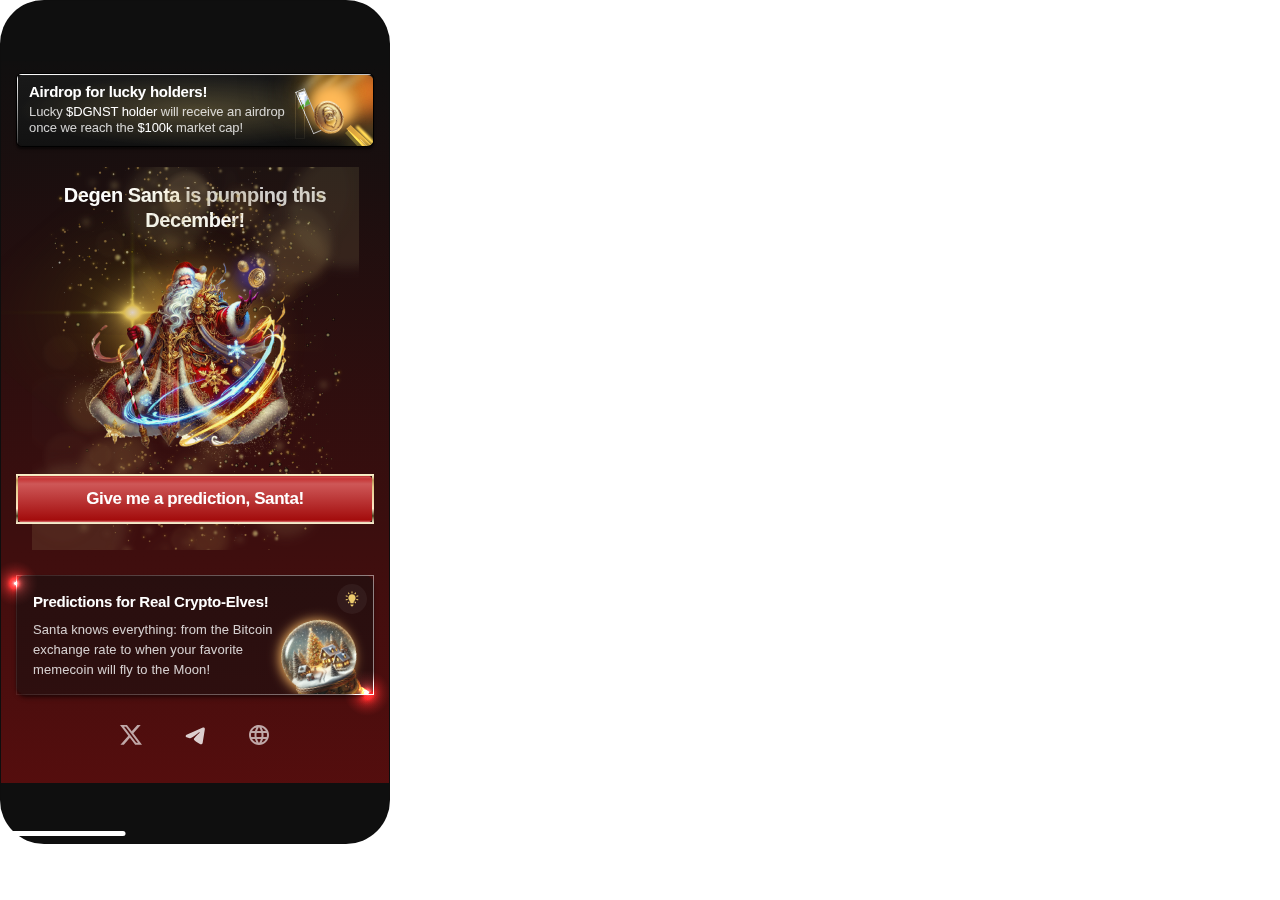
==== index.html @ 4e70bc5a "Initial commit" ====
<!DOCTYPE html>
<html lang="en">
<head>
  <meta charset="UTF-8">
  <meta http-equiv="X-UA-Compatible" content="IE=edge">
  <meta name="viewport" content="width=device-width, initial-scale=1.0">
  <link rel="stylesheet" href="./vars.css">
  <link rel="stylesheet" href="./style.css">
  
  
  <style>
   a,
   button,
   input,
   select,
   h1,
   h2,
   h3,
   h4,
   h5,
   * {
       box-sizing: border-box;
       margin: 0;
       padding: 0;
       border: none;
       text-decoration: none;
       background: none;
   
       -webkit-font-smoothing: antialiased;
   }
   
   menu, ol, ul {
       list-style-type: none;
       margin: 0;
       padding: 0;
   }
   </style>
  <title>Document</title>
</head>
<body>
  <div class="test-for-export">
    <div class="home-screen">
      <div class="home-content">
        <div class="banner">
          <div class="bg">
            <div class="lights">
              <div class="ellipse-1228"></div>
              <div class="ellipse-1229"></div>
              <div class="ellipse-1230"></div>
            </div>
            <img class="lights2" src="lights1.svg" />
            <img class="light2" src="light1.svg" />
            <div class="ellipse-1231"></div>
            <div class="ellipse-1232"></div>
            <div class="ellipse-1233"></div>
          </div>
          <div
            class="everyone-holding-dgnst-will-receive-an-airdrop-once-we-reach-the-100-k-market-cap"
          >
            <span>
              <span
                class="everyone-holding-dgnst-will-receive-an-airdrop-once-we-reach-the-100-k-market-cap-span"
              >
                Lucky
              </span>
              <span
                class="everyone-holding-dgnst-will-receive-an-airdrop-once-we-reach-the-100-k-market-cap-span2"
              >
                $DGNST holder
              </span>
              <span
                class="everyone-holding-dgnst-will-receive-an-airdrop-once-we-reach-the-100-k-market-cap-span3"
              >
                will receive an airdrop once we reach the
              </span>
              <span
                class="everyone-holding-dgnst-will-receive-an-airdrop-once-we-reach-the-100-k-market-cap-span4"
              >
                $100k
              </span>
              <span
                class="everyone-holding-dgnst-will-receive-an-airdrop-once-we-reach-the-100-k-market-cap-span5"
              >
                market cap!
              </span>
            </span>
          </div>
          <div class="airdrop-for-all-holders">Airdrop for lucky holders!</div>
          <div class="ellipse-1234"></div>
          <div class="coin2">
            <div class="coin3">
              <img class="coin4" src="coin3.png" />
              <img class="coin-mask" src="coin-mask0.svg" />
            </div>
            <img class="mask-group" src="mask-group0.svg" />
          </div>
        </div>
        <div class="content">
          <div class="hero-cta">
            <div class="title">
              <div class="degen-santa-is-pumping-this-december">
                <span>
                  <span class="degen-santa-is-pumping-this-december-span">
                    Degen Santa
                  </span>
                  <span class="degen-santa-is-pumping-this-december-span2">
                    is pumping this
                  </span>
                  <span class="degen-santa-is-pumping-this-december-span3">
                    December!
                  </span>
                </span>
              </div>
            </div>
            <div class="bg2">
              <div class="ellipse-192"></div>
              <img class="light3" src="light3.svg" />
              <img class="lights3" src="lights2.png" />
              <img class="flare" src="flare0.svg" />
              <div class="main-image">
                <img
                  class="_9-ec-888-f-6-7657-4039-b-8-ed-594632-de-277-c-2"
                  src="_9-ec-888-f-6-7657-4039-b-8-ed-594632-de-277-c-20.png"
                />
                <img class="snow-21" src="snow-210.png" />
              </div>
              <img class="light4" src="light4.png" />
              <img class="degen-santa-coin-3" src="degen-santa-coin-30.png" />
              <img class="degen-santa-coin-2" src="degen-santa-coin-20.png" />
              <img class="degen-santa-coin-1" src="degen-santa-coin-10.png" />
            </div>
            <div class="cta">
              <div class="button-i-os">
                <div class="label">Give me a prediction, Santa!</div>
              </div>
            </div>
          </div>
          <div class="sections">
            <div class="sections2">
              <div class="section">
                <div class="prediction-section">
                  <div class="card-container">
                    <div class="card">
                      <div class="bg3">
                        <div class="ellipse-1235"></div>
                        <img class="e-1" src="e-10.png" />
                      </div>
                      <div class="body">
                        <div class="txt">
                          <div class="predictions-for-real-crypto-elves">
                            Predictions for Real Crypto-Elves!
                          </div>
                          <div
                            class="santa-knows-everything-from-the-bitcoin-exchange-rate-to-when-your-favorite-memecoin-will-fly-to-the-moon"
                          >
                            Santa knows everything: from the Bitcoin exchange rate
                            to when your favorite memecoin will fly to the Moon!
                          </div>
                        </div>
                      </div>
                      <div class="hint">
                        <img class="games-hint-1" src="games-hint-10.svg" />
                      </div>
                    </div>
                    <div class="flare3"></div>
                    <div class="flare4"></div>
                  </div>
                </div>
              </div>
            </div>
          </div>
        </div>
        <div class="ul-footer-links">
          <div class="ul-links">
            <img class="link" src="link0.svg" />
            <div class="link2">
              <img class="group" src="group0.svg" />
            </div>
            <img class="link3" src="link2.svg" />
          </div>
        </div>
      </div>
       <!-- <div class="header-i-os">
        <div class="content2">
          <div class="modal-stack">
            <img class="mask" src="mask0.svg" />
            <div class="card-top"></div>
          </div>
          <div class="header-contents-i-os">
            <div class="title-and-controls">
              <div class="left">
                 <div class="label2">Cancel</div> 
              </div>
              <div class="layout">
                <div class="title2">Degen Santa</div>
                <div class="subtitle">bot</div>
              </div>
              <div class="right">
                <div class="trailing-button-1">
                  <div class="div">􀍡</div>
                </div>
              </div>
            </div>
          </div> 
        </div> -->
      </div>
      <div class="navigation-bar-i-os">
        <div class="handle"></div>
      </div>
    </div>
  </div>
  
</body>
</html>
---- vars.css ----
/* Figma Styles of your File */
:root {
  /* Colors */
  --image-gradient: linear-gradient(
    180deg,
    rgba(0, 0, 0, 0) 0%,
    rgba(0, 0, 0, 0.05) 8.073586970567703%,
    rgba(0, 0, 0, 0.1) 15.084502100944519%,
    rgba(0, 0, 0, 0.15) 21.22586965560913%,
    rgba(0, 0, 0, 0.2) 26.69081687927246%,
    rgba(0, 0, 0, 0.26) 31.67247474193573%,
    rgba(0, 0, 0, 0.31) 36.36396527290344%,
    rgba(0, 0, 0, 0.36) 40.95841646194458%,
    rgba(0, 0, 0, 0.42) 45.648953318595886%,
    rgba(0, 0, 0, 0.49) 50.62870979309082%,
    rgba(0, 0, 0, 0.55) 56.09080195426941%,
    rgba(0, 0, 0, 0.63) 62.22836375236511%,
    rgba(0, 0, 0, 0.71) 69.23452019691467%,
    rgba(0, 0, 0, 0.8) 77.30240225791931%,
    rgba(0, 0, 0, 0.89) 86.6251289844513%,
    rgba(0, 0, 0, 1) 97.39583134651184%
  );

  /* Fonts */
  --san-francisco-large-title-regular-font-family: SfProText-Regular, sans-serif;
  --san-francisco-large-title-regular-font-size: 34px;
  --san-francisco-large-title-regular-line-height: 41px;
  --san-francisco-large-title-regular-font-weight: 400;
  --san-francisco-large-title-regular-font-style: normal;
  --san-francisco-large-title-semibold-font-family: SfProText-Semibold,
    sans-serif;
  --san-francisco-large-title-semibold-font-size: 34px;
  --san-francisco-large-title-semibold-line-height: 41px;
  --san-francisco-large-title-semibold-font-weight: 600;
  --san-francisco-large-title-semibold-font-style: normal;
  --san-francisco-large-title-bold-font-family: SfProText-Bold, sans-serif;
  --san-francisco-large-title-bold-font-size: 34px;
  --san-francisco-large-title-bold-line-height: 41px;
  --san-francisco-large-title-bold-font-weight: 700;
  --san-francisco-large-title-bold-font-style: normal;
  --san-francisco-large-title-bold-caps-font-family: SfProText-Bold, sans-serif;
  --san-francisco-large-title-bold-caps-font-size: 34px;
  --san-francisco-large-title-bold-caps-line-height: 41px;
  --san-francisco-large-title-bold-caps-font-weight: 700;
  --san-francisco-large-title-bold-caps-font-style: normal;
  --san-francisco-title-1-regular-font-family: SfProText-Regular, sans-serif;
  --san-francisco-title-1-regular-font-size: 28px;
  --san-francisco-title-1-regular-line-height: 34px;
  --san-francisco-title-1-regular-font-weight: 400;
  --san-francisco-title-1-regular-font-style: normal;
  --san-francisco-title-1-semibold-font-family: SfProText-Semibold, sans-serif;
  --san-francisco-title-1-semibold-font-size: 28px;
  --san-francisco-title-1-semibold-line-height: 34px;
  --san-francisco-title-1-semibold-font-weight: 600;
  --san-francisco-title-1-semibold-font-style: normal;
  --san-francisco-title-1-bold-font-family: SfProText-Bold, sans-serif;
  --san-francisco-title-1-bold-font-size: 28px;
  --san-francisco-title-1-bold-line-height: 34px;
  --san-francisco-title-1-bold-font-weight: 700;
  --san-francisco-title-1-bold-font-style: normal;
  --san-francisco-title-2-regular-font-family: SfProText-Regular, sans-serif;
  --san-francisco-title-2-regular-font-size: 24px;
  --san-francisco-title-2-regular-line-height: 28px;
  --san-francisco-title-2-regular-font-weight: 400;
  --san-francisco-title-2-regular-font-style: normal;
  --san-francisco-title-2-semibold-font-family: SfProText-Semibold, sans-serif;
  --san-francisco-title-2-semibold-font-size: 24px;
  --san-francisco-title-2-semibold-line-height: 28px;
  --san-francisco-title-2-semibold-font-weight: 600;
  --san-francisco-title-2-semibold-font-style: normal;
  --san-francisco-title-2-bold-font-family: SfProText-Bold, sans-serif;
  --san-francisco-title-2-bold-font-size: 24px;
  --san-francisco-title-2-bold-line-height: 28px;
  --san-francisco-title-2-bold-font-weight: 700;
  --san-francisco-title-2-bold-font-style: normal;
  --san-francisco-title-3-regular-font-family: SfProText-Regular, sans-serif;
  --san-francisco-title-3-regular-font-size: 20px;
  --san-francisco-title-3-regular-line-height: 25px;
  --san-francisco-title-3-regular-font-weight: 400;
  --san-francisco-title-3-regular-font-style: normal;
  --san-francisco-title-3-semibold-font-family: SfProText-Semibold, sans-serif;
  --san-francisco-title-3-semibold-font-size: 20px;
  --san-francisco-title-3-semibold-line-height: 25px;
  --san-francisco-title-3-semibold-font-weight: 600;
  --san-francisco-title-3-semibold-font-style: normal;
  --san-francisco-title-3-bold-font-family: SfProText-Bold, sans-serif;
  --san-francisco-title-3-bold-font-size: 20px;
  --san-francisco-title-3-bold-line-height: 25px;
  --san-francisco-title-3-bold-font-weight: 700;
  --san-francisco-title-3-bold-font-style: normal;
  --san-francisco-title-3-bold-caps-font-family: SfProText-Bold, sans-serif;
  --san-francisco-title-3-bold-caps-font-size: 20px;
  --san-francisco-title-3-bold-caps-line-height: 25px;
  --san-francisco-title-3-bold-caps-font-weight: 700;
  --san-francisco-title-3-bold-caps-font-style: normal;
  --san-francisco-headline-regular-font-family: SfProText-Regular, sans-serif;
  --san-francisco-headline-regular-font-size: 19px;
  --san-francisco-headline-regular-line-height: 24px;
  --san-francisco-headline-regular-font-weight: 400;
  --san-francisco-headline-regular-font-style: normal;
  --san-francisco-headline-semibold-font-family: SfProText-Semibold, sans-serif;
  --san-francisco-headline-semibold-font-size: 19px;
  --san-francisco-headline-semibold-line-height: 24px;
  --san-francisco-headline-semibold-font-weight: 600;
  --san-francisco-headline-semibold-font-style: normal;
  --san-francisco-headline-bold-font-family: SfProText-Bold, sans-serif;
  --san-francisco-headline-bold-font-size: 19px;
  --san-francisco-headline-bold-line-height: 24px;
  --san-francisco-headline-bold-font-weight: 700;
  --san-francisco-headline-bold-font-style: normal;
  --san-francisco-text-regular-font-family: SfProText-Regular, sans-serif;
  --san-francisco-text-regular-font-size: 17px;
  --san-francisco-text-regular-line-height: 22px;
  --san-francisco-text-regular-font-weight: 400;
  --san-francisco-text-regular-font-style: normal;
  --san-francisco-text-medium-font-family: SfProText-Medium, sans-serif;
  --san-francisco-text-medium-font-size: 17px;
  --san-francisco-text-medium-line-height: 22px;
  --san-francisco-text-medium-font-weight: 500;
  --san-francisco-text-medium-font-style: normal;
  --san-francisco-text-semibold-font-family: SfProText-Semibold, sans-serif;
  --san-francisco-text-semibold-font-size: 17px;
  --san-francisco-text-semibold-line-height: 22px;
  --san-francisco-text-semibold-font-weight: 600;
  --san-francisco-text-semibold-font-style: normal;
  --san-francisco-text-bold-font-family: SfProText-Bold, sans-serif;
  --san-francisco-text-bold-font-size: 17px;
  --san-francisco-text-bold-line-height: 22px;
  --san-francisco-text-bold-font-weight: 700;
  --san-francisco-text-bold-font-style: normal;
  --san-francisco-subheadline-1-regular-font-family: SfProText-Regular,
    sans-serif;
  --san-francisco-subheadline-1-regular-font-size: 16px;
  --san-francisco-subheadline-1-regular-line-height: 21px;
  --san-francisco-subheadline-1-regular-font-weight: 400;
  --san-francisco-subheadline-1-regular-font-style: normal;
  --san-francisco-subheadline-1-regular-mono-font-family: SfMono-Regular,
    sans-serif;
  --san-francisco-subheadline-1-regular-mono-font-size: 16px;
  --san-francisco-subheadline-1-regular-mono-line-height: 21px;
  --san-francisco-subheadline-1-regular-mono-font-weight: 400;
  --san-francisco-subheadline-1-regular-mono-font-style: normal;
  --san-francisco-subheadline-1-semibold-font-family: SfProText-Semibold,
    sans-serif;
  --san-francisco-subheadline-1-semibold-font-size: 16px;
  --san-francisco-subheadline-1-semibold-line-height: 21px;
  --san-francisco-subheadline-1-semibold-font-weight: 600;
  --san-francisco-subheadline-1-semibold-font-style: normal;
  --san-francisco-subheadline-1-bold-font-family: SfProText-Bold, sans-serif;
  --san-francisco-subheadline-1-bold-font-size: 16px;
  --san-francisco-subheadline-1-bold-line-height: 21px;
  --san-francisco-subheadline-1-bold-font-weight: 700;
  --san-francisco-subheadline-1-bold-font-style: normal;
  --san-francisco-subheadline-2-regular-font-family: SfProText-Regular,
    sans-serif;
  --san-francisco-subheadline-2-regular-font-size: 15px;
  --san-francisco-subheadline-2-regular-line-height: 20px;
  --san-francisco-subheadline-2-regular-font-weight: 400;
  --san-francisco-subheadline-2-regular-font-style: normal;
  --san-francisco-subheadline-2-regular-code-font-family: SfMono-Regular,
    sans-serif;
  --san-francisco-subheadline-2-regular-code-font-size: 15px;
  --san-francisco-subheadline-2-regular-code-line-height: 20px;
  --san-francisco-subheadline-2-regular-code-font-weight: 400;
  --san-francisco-subheadline-2-regular-code-font-style: normal;
  --san-francisco-subheadline-2-semibold-font-family: SfProText-Semibold,
    sans-serif;
  --san-francisco-subheadline-2-semibold-font-size: 15px;
  --san-francisco-subheadline-2-semibold-line-height: 20px;
  --san-francisco-subheadline-2-semibold-font-weight: 600;
  --san-francisco-subheadline-2-semibold-font-style: normal;
  --san-francisco-subheadline-2-bold-font-family: SfProText-Bold, sans-serif;
  --san-francisco-subheadline-2-bold-font-size: 15px;
  --san-francisco-subheadline-2-bold-line-height: 20px;
  --san-francisco-subheadline-2-bold-font-weight: 700;
  --san-francisco-subheadline-2-bold-font-style: normal;
  --san-francisco-subheadline-2-bold-caps-font-family: SfProText-Bold,
    sans-serif;
  --san-francisco-subheadline-2-bold-caps-font-size: 15px;
  --san-francisco-subheadline-2-bold-caps-line-height: 20px;
  --san-francisco-subheadline-2-bold-caps-font-weight: 700;
  --san-francisco-subheadline-2-bold-caps-font-style: normal;
  --san-francisco-caption-1-regular-font-family: SfProText-Regular, sans-serif;
  --san-francisco-caption-1-regular-font-size: 13px;
  --san-francisco-caption-1-regular-line-height: 16px;
  --san-francisco-caption-1-regular-font-weight: 400;
  --san-francisco-caption-1-regular-font-style: normal;
  --san-francisco-caption-1-regular-caps-font-family: SfProText-Regular,
    sans-serif;
  --san-francisco-caption-1-regular-caps-font-size: 13px;
  --san-francisco-caption-1-regular-caps-line-height: 16px;
  --san-francisco-caption-1-regular-caps-font-weight: 400;
  --san-francisco-caption-1-regular-caps-font-style: normal;
  --san-francisco-caption-1-semibold-font-family: SfProText-Semibold, sans-serif;
  --san-francisco-caption-1-semibold-font-size: 13px;
  --san-francisco-caption-1-semibold-line-height: 16px;
  --san-francisco-caption-1-semibold-font-weight: 600;
  --san-francisco-caption-1-semibold-font-style: normal;
  --san-francisco-caption-1-bold-font-family: SfProText-Bold, sans-serif;
  --san-francisco-caption-1-bold-font-size: 13px;
  --san-francisco-caption-1-bold-line-height: 16px;
  --san-francisco-caption-1-bold-font-weight: 700;
  --san-francisco-caption-1-bold-font-style: normal;
  --san-francisco-caption-2-regular-font-family: SfProText-Regular, sans-serif;
  --san-francisco-caption-2-regular-font-size: 10px;
  --san-francisco-caption-2-regular-line-height: 13px;
  --san-francisco-caption-2-regular-font-weight: 400;
  --san-francisco-caption-2-regular-font-style: normal;
  --san-francisco-caption-2-semibold-font-family: SfProText-Semibold, sans-serif;
  --san-francisco-caption-2-semibold-font-size: 10px;
  --san-francisco-caption-2-semibold-line-height: 13px;
  --san-francisco-caption-2-semibold-font-weight: 600;
  --san-francisco-caption-2-semibold-font-style: normal;
  --san-francisco-caption-2-bold-font-family: SfProText-Bold, sans-serif;
  --san-francisco-caption-2-bold-font-size: 10px;
  --san-francisco-caption-2-bold-line-height: 13px;
  --san-francisco-caption-2-bold-font-weight: 700;
  --san-francisco-caption-2-bold-font-style: normal;
  --san-francisco-caption-2-bold-caps-font-family: SfProText-Bold, sans-serif;
  --san-francisco-caption-2-bold-caps-font-size: 10px;
  --san-francisco-caption-2-bold-caps-line-height: 13px;
  --san-francisco-caption-2-bold-caps-font-weight: 700;
  --san-francisco-caption-2-bold-caps-font-style: normal;
  --roboto-large-title-regular-font-family: Roboto-Regular, sans-serif;
  --roboto-large-title-regular-font-size: 34px;
  --roboto-large-title-regular-line-height: 42px;
  --roboto-large-title-regular-font-weight: 400;
  --roboto-large-title-regular-font-style: normal;
  --roboto-large-title-semibold-font-family: Roboto-SemiBold, sans-serif;
  --roboto-large-title-semibold-font-size: 34px;
  --roboto-large-title-semibold-line-height: 42px;
  --roboto-large-title-semibold-font-weight: 600;
  --roboto-large-title-semibold-font-style: normal;
  --roboto-large-title-bold-font-family: Roboto-Bold, sans-serif;
  --roboto-large-title-bold-font-size: 34px;
  --roboto-large-title-bold-line-height: 42px;
  --roboto-large-title-bold-font-weight: 700;
  --roboto-large-title-bold-font-style: normal;
  --roboto-large-title-bold-caps-font-family: Roboto-Bold, sans-serif;
  --roboto-large-title-bold-caps-font-size: 34px;
  --roboto-large-title-bold-caps-line-height: 42px;
  --roboto-large-title-bold-caps-font-weight: 700;
  --roboto-large-title-bold-caps-font-style: normal;
  --roboto-title-1-regular-font-family: Roboto-Regular, sans-serif;
  --roboto-title-1-regular-font-size: 28px;
  --roboto-title-1-regular-line-height: 36px;
  --roboto-title-1-regular-font-weight: 400;
  --roboto-title-1-regular-font-style: normal;
  --roboto-title-1-semibold-font-family: Roboto-SemiBold, sans-serif;
  --roboto-title-1-semibold-font-size: 28px;
  --roboto-title-1-semibold-line-height: 36px;
  --roboto-title-1-semibold-font-weight: 600;
  --roboto-title-1-semibold-font-style: normal;
  --roboto-title-1-bold-font-family: Roboto-Bold, sans-serif;
  --roboto-title-1-bold-font-size: 28px;
  --roboto-title-1-bold-line-height: 36px;
  --roboto-title-1-bold-font-weight: 700;
  --roboto-title-1-bold-font-style: normal;
  --roboto-title-2-regular-font-family: Roboto-Regular, sans-serif;
  --roboto-title-2-regular-font-size: 24px;
  --roboto-title-2-regular-line-height: 32px;
  --roboto-title-2-regular-font-weight: 400;
  --roboto-title-2-regular-font-style: normal;
  --roboto-title-2-semibold-font-family: Roboto-SemiBold, sans-serif;
  --roboto-title-2-semibold-font-size: 24px;
  --roboto-title-2-semibold-line-height: 32px;
  --roboto-title-2-semibold-font-weight: 600;
  --roboto-title-2-semibold-font-style: normal;
  --roboto-title-2-bold-font-family: Roboto-Bold, sans-serif;
  --roboto-title-2-bold-font-size: 24px;
  --roboto-title-2-bold-line-height: 32px;
  --roboto-title-2-bold-font-weight: 700;
  --roboto-title-2-bold-font-style: normal;
  --roboto-title-3-regular-font-family: Roboto-Regular, sans-serif;
  --roboto-title-3-regular-font-size: 20px;
  --roboto-title-3-regular-line-height: 24px;
  --roboto-title-3-regular-font-weight: 400;
  --roboto-title-3-regular-font-style: normal;
  --roboto-title-3-semibold-font-family: Roboto-SemiBold, sans-serif;
  --roboto-title-3-semibold-font-size: 20px;
  --roboto-title-3-semibold-line-height: 24px;
  --roboto-title-3-semibold-font-weight: 600;
  --roboto-title-3-semibold-font-style: normal;
  --roboto-title-3-bold-font-family: Roboto-Bold, sans-serif;
  --roboto-title-3-bold-font-size: 20px;
  --roboto-title-3-bold-line-height: 24px;
  --roboto-title-3-bold-font-weight: 700;
  --roboto-title-3-bold-font-style: normal;
  --roboto-title-3-bold-caps-font-family: Roboto-Bold, sans-serif;
  --roboto-title-3-bold-caps-font-size: 20px;
  --roboto-title-3-bold-caps-line-height: 24px;
  --roboto-title-3-bold-caps-font-weight: 700;
  --roboto-title-3-bold-caps-font-style: normal;
  --roboto-headline-regular-font-family: Roboto-Regular, sans-serif;
  --roboto-headline-regular-font-size: 19px;
  --roboto-headline-regular-line-height: 28px;
  --roboto-headline-regular-font-weight: 400;
  --roboto-headline-regular-font-style: normal;
  --roboto-headline-semibold-font-family: Roboto-SemiBold, sans-serif;
  --roboto-headline-semibold-font-size: 19px;
  --roboto-headline-semibold-line-height: 28px;
  --roboto-headline-semibold-font-weight: 600;
  --roboto-headline-semibold-font-style: normal;
  --roboto-headline-bold-font-family: Roboto-Bold, sans-serif;
  --roboto-headline-bold-font-size: 19px;
  --roboto-headline-bold-line-height: 28px;
  --roboto-headline-bold-font-weight: 700;
  --roboto-headline-bold-font-style: normal;
  --roboto-text-regular-font-family: Roboto-Regular, sans-serif;
  --roboto-text-regular-font-size: 17px;
  --roboto-text-regular-line-height: 26px;
  --roboto-text-regular-font-weight: 400;
  --roboto-text-regular-font-style: normal;
  --roboto-text-medium-font-family: Roboto-Medium, sans-serif;
  --roboto-text-medium-font-size: 17px;
  --roboto-text-medium-line-height: 26px;
  --roboto-text-medium-font-weight: 500;
  --roboto-text-medium-font-style: normal;
  --roboto-text-semibold-font-family: Roboto-SemiBold, sans-serif;
  --roboto-text-semibold-font-size: 17px;
  --roboto-text-semibold-line-height: 26px;
  --roboto-text-semibold-font-weight: 600;
  --roboto-text-semibold-font-style: normal;
  --roboto-text-bold-font-family: Roboto-Bold, sans-serif;
  --roboto-text-bold-font-size: 17px;
  --roboto-text-bold-line-height: 26px;
  --roboto-text-bold-font-weight: 700;
  --roboto-text-bold-font-style: normal;
  --roboto-subheadline-1-regular-font-family: Roboto-Regular, sans-serif;
  --roboto-subheadline-1-regular-font-size: 16px;
  --roboto-subheadline-1-regular-line-height: 24px;
  --roboto-subheadline-1-regular-font-weight: 400;
  --roboto-subheadline-1-regular-font-style: normal;
  --roboto-subheadline-1-regular-mono-font-family: RobotoMono-Regular,
    sans-serif;
  --roboto-subheadline-1-regular-mono-font-size: 16px;
  --roboto-subheadline-1-regular-mono-line-height: 24px;
  --roboto-subheadline-1-regular-mono-font-weight: 400;
  --roboto-subheadline-1-regular-mono-font-style: normal;
  --roboto-subheadline-1-semibold-font-family: Roboto-SemiBold, sans-serif;
  --roboto-subheadline-1-semibold-font-size: 16px;
  --roboto-subheadline-1-semibold-line-height: 24px;
  --roboto-subheadline-1-semibold-font-weight: 600;
  --roboto-subheadline-1-semibold-font-style: normal;
  --roboto-subheadline-1-bold-font-family: Roboto-Bold, sans-serif;
  --roboto-subheadline-1-bold-font-size: 16px;
  --roboto-subheadline-1-bold-line-height: 24px;
  --roboto-subheadline-1-bold-font-weight: 700;
  --roboto-subheadline-1-bold-font-style: normal;
  --roboto-subheadline-2-regular-font-family: Roboto-Regular, sans-serif;
  --roboto-subheadline-2-regular-font-size: 15px;
  --roboto-subheadline-2-regular-line-height: 22px;
  --roboto-subheadline-2-regular-font-weight: 400;
  --roboto-subheadline-2-regular-font-style: normal;
  --roboto-subheadline-2-semibold-font-family: Roboto-SemiBold, sans-serif;
  --roboto-subheadline-2-semibold-font-size: 15px;
  --roboto-subheadline-2-semibold-line-height: 22px;
  --roboto-subheadline-2-semibold-font-weight: 600;
  --roboto-subheadline-2-semibold-font-style: normal;
  --roboto-subheadline-2-semibold-caps-font-family: Roboto-SemiBold, sans-serif;
  --roboto-subheadline-2-semibold-caps-font-size: 15px;
  --roboto-subheadline-2-semibold-caps-line-height: 22px;
  --roboto-subheadline-2-semibold-caps-font-weight: 600;
  --roboto-subheadline-2-semibold-caps-font-style: normal;
  --roboto-subheadline-2-bold-font-family: Roboto-Bold, sans-serif;
  --roboto-subheadline-2-bold-font-size: 15px;
  --roboto-subheadline-2-bold-line-height: 22px;
  --roboto-subheadline-2-bold-font-weight: 700;
  --roboto-subheadline-2-bold-font-style: normal;
  --roboto-subheadline-2-bold-caps-font-family: Roboto-Bold, sans-serif;
  --roboto-subheadline-2-bold-caps-font-size: 15px;
  --roboto-subheadline-2-bold-caps-line-height: 22px;
  --roboto-subheadline-2-bold-caps-font-weight: 700;
  --roboto-subheadline-2-bold-caps-font-style: normal;
  --roboto-subheadline-2-regular-mono-font-family: RobotoMono-Regular,
    sans-serif;
  --roboto-subheadline-2-regular-mono-font-size: 15px;
  --roboto-subheadline-2-regular-mono-line-height: 22px;
  --roboto-subheadline-2-regular-mono-font-weight: 400;
  --roboto-subheadline-2-regular-mono-font-style: normal;
  --roboto-caption-1-regular-font-family: Roboto-Regular, sans-serif;
  --roboto-caption-1-regular-font-size: 13px;
  --roboto-caption-1-regular-line-height: 20px;
  --roboto-caption-1-regular-font-weight: 400;
  --roboto-caption-1-regular-font-style: normal;
  --roboto-caption-1-semibold-font-family: Roboto-SemiBold, sans-serif;
  --roboto-caption-1-semibold-font-size: 13px;
  --roboto-caption-1-semibold-line-height: 20px;
  --roboto-caption-1-semibold-font-weight: 600;
  --roboto-caption-1-semibold-font-style: normal;
  --roboto-caption-1-bold-font-family: Roboto-Bold, sans-serif;
  --roboto-caption-1-bold-font-size: 13px;
  --roboto-caption-1-bold-line-height: 20px;
  --roboto-caption-1-bold-font-weight: 700;
  --roboto-caption-1-bold-font-style: normal;
  --roboto-caption-1-bold-caps-font-family: Roboto-Bold, sans-serif;
  --roboto-caption-1-bold-caps-font-size: 13px;
  --roboto-caption-1-bold-caps-line-height: 20px;
  --roboto-caption-1-bold-caps-font-weight: 700;
  --roboto-caption-1-bold-caps-font-style: normal;
  --roboto-caption-2-regular-font-family: Roboto-Regular, sans-serif;
  --roboto-caption-2-regular-font-size: 10px;
  --roboto-caption-2-regular-line-height: 16px;
  --roboto-caption-2-regular-font-weight: 400;
  --roboto-caption-2-regular-font-style: normal;
  --roboto-caption-2-semibold-font-family: Roboto-SemiBold, sans-serif;
  --roboto-caption-2-semibold-font-size: 10px;
  --roboto-caption-2-semibold-line-height: 16px;
  --roboto-caption-2-semibold-font-weight: 600;
  --roboto-caption-2-semibold-font-style: normal;
  --roboto-caption-2-bold-font-family: Roboto-Bold, sans-serif;
  --roboto-caption-2-bold-font-size: 10px;
  --roboto-caption-2-bold-line-height: 16px;
  --roboto-caption-2-bold-font-weight: 700;
  --roboto-caption-2-bold-font-style: normal;
  --roboto-caption-2-bold-caps-font-family: Roboto-Bold, sans-serif;
  --roboto-caption-2-bold-caps-font-size: 10px;
  --roboto-caption-2-bold-caps-line-height: 16px;
  --roboto-caption-2-bold-caps-font-weight: 700;
  --roboto-caption-2-bold-caps-font-style: normal;

  /* Effects */
  --header-shadow-android-box-shadow: 0px 1px 2px 0px rgba(0, 0, 0, 0.1);
  --popover-shadow-desktop-box-shadow: 0px 12px 56px 0px rgba(0, 0, 0, 0.08),
    0px 0px 3px 0px rgba(0, 0, 0, 0.05);
  --card-shadow-box-shadow: 0px 32px 64px 0px rgba(0, 0, 0, 0.04),
    0px 0px 2px 1px rgba(0, 0, 0, 0.02);
  --text-shadow-box-shadow: 0px 4px 16px 0px rgba(0, 0, 0, 0.75);
  --text-shadow-backdrop-filter: blur(12px);
  --context-menu-shadow-box-shadow: 0px 32px 64px 0px rgba(0, 0, 0, 0.05),
    0px 0px 2px 1px rgba(0, 0, 0, 0.05);
}
---- style.css ----
.test-for-export,
.test-for-export * {
  box-sizing: border-box;
}
.test-for-export {
  display: flex;
  flex-direction: row;
  gap: 10px;
  align-items: center;
  justify-content: flex-start;
  position: relative;
}
.home-screen {
  background: var(--secondarybgcolor, #0f0f0f);
  border-radius: 44px;
  border-style: solid;
  border-color: rgba(0, 0, 0, 0.05);
  border-width: 1px;
  flex-shrink: 0;
  width: 390px;
  height: 844px;
  position: relative;
  overflow: hidden;
}
.home-content {
  background: linear-gradient(
      181.54deg,
      rgba(15, 15, 15, 0.5) 0%,
      rgba(154, 12, 12, 0.5) 100%
    ),
    linear-gradient(to left, #0f0f0f, #0f0f0f);
  padding: 12px 0px 0px 0px;
  display: flex;
  flex-direction: column;
  gap: 0px;
  align-items: center;
  justify-content: flex-start;
  position: absolute;
  right: 0px;
  left: 0px;
  top: 50%;
  translate: 0 -50%;
  overflow-y: auto;
}
.banner {
  background: linear-gradient(
    to left,
    rgba(15, 15, 15, 0.5),
    rgba(15, 15, 15, 0.5)
  );
  border-radius: 5.71px;
  border-width: 1.14px;
  border-style: solid;
  border-image: transparent;
  border-image-slice: 1;
  flex-shrink: 0;
  width: 358px;
  height: 74px;
  position: relative;
  box-shadow: 0px 1.14px 1.14px 0px rgba(0, 0, 0, 0.3),
    0px 2.29px 2.29px 0px rgba(0, 0, 0, 0.25);
  overflow: hidden;
}
.bg {
  background: linear-gradient(to left, rgba(0, 0, 0, 0.2), rgba(0, 0, 0, 0.2)),
    radial-gradient(
      closest-side,
      rgba(255, 223, 129, 0.3) 0%,
      rgba(25, 25, 25, 0) 100%
    ),
    linear-gradient(180deg, rgba(31, 31, 31, 1) 0%, rgba(23, 23, 23, 1) 100%);
  border-radius: 8px;
  border-width: 0.23px;
  border-style: solid;
  border-image: linear-gradient(
    183.35deg,
    rgba(255, 255, 255, 1) 0%,
    rgba(255, 255, 255, 0.2) 72.90300726890564%
  );
  border-image-slice: 1;
  width: 358px;
  height: 73px;
  position: absolute;
  left: 358px;
  top: 0px;
  box-shadow: inset 0px -0.46px 0.23px 0px rgba(0, 0, 0, 0.1),
    inset 0px 0.46px 0.23px 0px rgba(255, 255, 255, 0.06);
  transform-origin: 0 0;
  transform: rotate(0deg) scale(-1, 1);
  overflow: hidden;
}
.light {
  position: absolute;
  inset: 0;
}
.lights {
  width: 119.11px;
  height: 56.54px;
  position: static;
}
.ellipse-1228 {
  background: #e77325;
  border-radius: 50%;
  width: 52.84px;
  height: 52.84px;
  position: absolute;
  left: -21.18px;
  top: -9.83px;
  filter: blur(12.98px);
}
.ellipse-1229 {
  background: linear-gradient(
    to left,
    rgba(15, 15, 15, 0.5),
    rgba(15, 15, 15, 0.5)
  );
  border-radius: 50%;
  width: 47.27px;
  height: 47.27px;
  position: absolute;
  left: 50.66px;
  top: -13.54px;
  filter: blur(18.54px);
}
.ellipse-1230 {
  background: #e7a11f;
  border-radius: 50%;
  width: 47.27px;
  height: 47.27px;
  position: absolute;
  left: 17.99px;
  top: -6.81px;
  filter: blur(18.54px);
}
.lights2 {
  width: 87.83px;
  height: 59.79px;
  position: absolute;
  left: -2.64px;
  top: 4.54px;
  overflow: visible;
}
.light2 {
  width: 94.12px;
  height: 122.17px;
  position: absolute;
  left: -50.65px;
  top: 13.99px;
  overflow: visible;
}
.ellipse-1231 {
  background: linear-gradient(
      180.16deg,
      rgba(232, 174, 64, 1) 21.47785872220993%,
      rgba(255, 232, 83, 0) 78.15830707550049%
    ),
    linear-gradient(
      179.92deg,
      rgba(86, 164, 255, 1) 0%,
      rgba(86, 164, 255, 0) 100%
    );
  border-radius: 50%;
  width: 3.01px;
  height: 36.61px;
  position: absolute;
  left: 30.13px;
  top: -2.47px;
  transform-origin: 0 0;
  transform: rotate(-50.126deg) scale(1, 1);
  filter: blur(2.32px);
}
.ellipse-1232 {
  background: linear-gradient(
      180.16deg,
      rgba(232, 174, 64, 1) 21.47785872220993%,
      rgba(255, 232, 83, 0) 78.15830707550049%
    ),
    linear-gradient(
      180deg,
      rgba(86, 164, 255, 1) 0%,
      rgba(86, 164, 255, 0) 100%
    );
  border-radius: 50%;
  width: 4.65px;
  height: 56.46px;
  position: absolute;
  left: 1.53px;
  top: -5.5px;
  transform-origin: 0 0;
  transform: rotate(-56.262deg) scale(1, 1);
  filter: blur(3.71px);
}
.ellipse-1233 {
  background: linear-gradient(
      180.16deg,
      rgba(232, 174, 64, 1) 21.47785872220993%,
      rgba(255, 232, 83, 0) 78.15830707550049%
    ),
    linear-gradient(
      180.15deg,
      rgba(86, 164, 255, 1) 0%,
      rgba(86, 164, 255, 0) 100%
    );
  border-radius: 50%;
  width: 4.65px;
  height: 56.46px;
  position: absolute;
  left: 42.32px;
  top: -10.02px;
  transform-origin: 0 0;
  transform: rotate(-45deg) scale(1, 1);
  filter: blur(3.13px);
}
.everyone-holding-dgnst-will-receive-an-airdrop-once-we-reach-the-100-k-market-cap {
  text-align: left;
  font-family: var(
    --san-francisco-caption-1-regular-font-family,
    "SfProText-Regular",
    sans-serif
  );
  font-size: var(--san-francisco-caption-1-regular-font-size, 13px);
  line-height: var(--san-francisco-caption-1-regular-line-height, 16px);
  letter-spacing: var(
    --san-francisco-caption-1-regular-letter-spacing,
    -0.08px
  );
  font-weight: var(--san-francisco-caption-1-regular-font-weight, 400);
  position: absolute;
  left: 12px;
  top: 30px;
  width: 277px;
}
.everyone-holding-dgnst-will-receive-an-airdrop-once-we-reach-the-100-k-market-cap-span {
  color: rgba(255, 255, 255, 0.8);
  font-family: var(
    --san-francisco-caption-1-regular-font-family,
    "SfProText-Regular",
    sans-serif
  );
  font-size: var(--san-francisco-caption-1-regular-font-size, 13px);
  line-height: var(--san-francisco-caption-1-regular-line-height, 16px);
  letter-spacing: var(
    --san-francisco-caption-1-regular-letter-spacing,
    -0.08px
  );
  font-weight: var(--san-francisco-caption-1-regular-font-weight, 400);
}
.everyone-holding-dgnst-will-receive-an-airdrop-once-we-reach-the-100-k-market-cap-span2 {
  color: #ffffff;
  font-family: var(
    --san-francisco-caption-1-regular-font-family,
    "SfProText-Regular",
    sans-serif
  );
  font-size: var(--san-francisco-caption-1-regular-font-size, 13px);
  line-height: var(--san-francisco-caption-1-regular-line-height, 16px);
  letter-spacing: var(
    --san-francisco-caption-1-regular-letter-spacing,
    -0.08px
  );
  font-weight: var(--san-francisco-caption-1-regular-font-weight, 400);
}
.everyone-holding-dgnst-will-receive-an-airdrop-once-we-reach-the-100-k-market-cap-span3 {
  color: rgba(255, 255, 255, 0.8);
  font-family: var(
    --san-francisco-caption-1-regular-font-family,
    "SfProText-Regular",
    sans-serif
  );
  font-size: var(--san-francisco-caption-1-regular-font-size, 13px);
  line-height: var(--san-francisco-caption-1-regular-line-height, 16px);
  letter-spacing: var(
    --san-francisco-caption-1-regular-letter-spacing,
    -0.08px
  );
  font-weight: var(--san-francisco-caption-1-regular-font-weight, 400);
}
.everyone-holding-dgnst-will-receive-an-airdrop-once-we-reach-the-100-k-market-cap-span4 {
  color: #ffffff;
  font-family: var(
    --san-francisco-caption-1-regular-font-family,
    "SfProText-Regular",
    sans-serif
  );
  font-size: var(--san-francisco-caption-1-regular-font-size, 13px);
  line-height: var(--san-francisco-caption-1-regular-line-height, 16px);
  letter-spacing: var(
    --san-francisco-caption-1-regular-letter-spacing,
    -0.08px
  );
  font-weight: var(--san-francisco-caption-1-regular-font-weight, 400);
}
.everyone-holding-dgnst-will-receive-an-airdrop-once-we-reach-the-100-k-market-cap-span5 {
  color: rgba(255, 255, 255, 0.8);
  font-family: var(
    --san-francisco-caption-1-regular-font-family,
    "SfProText-Regular",
    sans-serif
  );
  font-size: var(--san-francisco-caption-1-regular-font-size, 13px);
  line-height: var(--san-francisco-caption-1-regular-line-height, 16px);
  letter-spacing: var(
    --san-francisco-caption-1-regular-letter-spacing,
    -0.08px
  );
  font-weight: var(--san-francisco-caption-1-regular-font-weight, 400);
}
.airdrop-for-all-holders {
  color: var(--textcolor, #ffffff);
  text-align: center;
  font-family: var(
    --san-francisco-subheadline-2-semibold-font-family,
    "SfProText-Semibold",
    sans-serif
  );
  font-size: var(--san-francisco-subheadline-2-semibold-font-size, 15px);
  line-height: var(--san-francisco-subheadline-2-semibold-line-height, 20px);
  letter-spacing: var(
    --san-francisco-subheadline-2-semibold-letter-spacing,
    -0.23px
  );
  font-weight: var(--san-francisco-subheadline-2-semibold-font-weight, 600);
  position: absolute;
  left: 12px;
  top: 8px;
}
.coin {
  position: absolute;
  inset: 0;
}
.ellipse-1234 {
  background: #ffb957;
  border-radius: 50%;
  width: 12.01%;
  height: 68.74%;
  position: absolute;
  right: 8.46%;
  left: 79.52%;
  bottom: -10.33%;
  top: 41.59%;
  transform-origin: 0 0;
  transform: rotate(-43.693deg) scale(1.033, 0.966);
  filter: blur(6.46px);
}
.coin2 {
  width: 62.64px;
  height: 62.07px;
  position: static;
}
.coin3 {
  width: 61.2px;
  height: 60.68px;
  position: static;
}
.coin4 {
  width: 16.97%;
  height: 80.88%;
  position: absolute;
  right: 5.01%;
  left: 78.02%;
  bottom: -5.5%;
  top: 24.61%;
  transform-origin: 0 0;
  transform: rotate(-23.273deg) scale(1.021, 0.979);
  object-fit: cover;
}
.coin-mask {
  width: 16.92%;
  height: 81.46%;
  position: absolute;
  right: 5.06%;
  left: 78.02%;
  bottom: -5.77%;
  top: 24.31%;
  overflow: visible;
  mix-blend-mode: overlay;
}
.mask-group {
  width: 11.79%;
  height: 66.71%;
  position: absolute;
  right: 6.42%;
  left: 81.79%;
  bottom: 6.75%;
  top: 26.54%;
  overflow: visible;
}
.content {
  display: flex;
  flex-direction: column;
  gap: 0px;
  align-items: center;
  justify-content: flex-start;
  align-self: stretch;
  flex-shrink: 0;
  height: 548px;
  position: relative;
}
.hero-cta {
  padding: 16px 0px 32px 0px;
  display: flex;
  flex-direction: column;
  gap: 10px;
  align-items: center;
  justify-content: center;
  align-self: stretch;
  flex: 1;
  position: relative;
  overflow: hidden;
}
.title {
  padding: 0px 16px 0px 16px;
  display: flex;
  flex-direction: row;
  gap: 10px;
  align-items: center;
  justify-content: center;
  align-self: stretch;
  flex-shrink: 0;
  position: relative;
}
.degen-santa-is-pumping-this-december {
  text-align: center;
  font-family: var(
    --san-francisco-title-3-semibold-font-family,
    "SfProText-Semibold",
    sans-serif
  );
  font-size: var(--san-francisco-title-3-semibold-font-size, 20px);
  line-height: var(--san-francisco-title-3-semibold-line-height, 25px);
  letter-spacing: var(--san-francisco-title-3-semibold-letter-spacing, -0.45px);
  font-weight: var(--san-francisco-title-3-semibold-font-weight, 600);
  position: relative;
  flex: 1;
}
.degen-santa-is-pumping-this-december-span {
  color: #ffffff;
  font-family: var(
    --san-francisco-title-3-semibold-font-family,
    "SfProText-Semibold",
    sans-serif
  );
  font-size: var(--san-francisco-title-3-semibold-font-size, 20px);
  line-height: var(--san-francisco-title-3-semibold-line-height, 25px);
  letter-spacing: var(--san-francisco-title-3-semibold-letter-spacing, -0.45px);
  font-weight: var(--san-francisco-title-3-semibold-font-weight, 600);
}
.degen-santa-is-pumping-this-december-span2 {
  color: rgba(255, 255, 255, 0.8);
  font-family: var(
    --san-francisco-title-3-semibold-font-family,
    "SfProText-Semibold",
    sans-serif
  );
  font-size: var(--san-francisco-title-3-semibold-font-size, 20px);
  line-height: var(--san-francisco-title-3-semibold-line-height, 25px);
  letter-spacing: var(--san-francisco-title-3-semibold-letter-spacing, -0.45px);
  font-weight: var(--san-francisco-title-3-semibold-font-weight, 600);
}
.degen-santa-is-pumping-this-december-span3 {
  color: #ffffff;
  font-family: var(
    --san-francisco-title-3-semibold-font-family,
    "SfProText-Semibold",
    sans-serif
  );
  font-size: var(--san-francisco-title-3-semibold-font-size, 20px);
  line-height: var(--san-francisco-title-3-semibold-line-height, 25px);
  letter-spacing: var(--san-francisco-title-3-semibold-letter-spacing, -0.45px);
  font-weight: var(--san-francisco-title-3-semibold-font-weight, 600);
}
.bg2 {
  flex-shrink: 0;
  width: 220px;
  height: 221px;
  position: relative;
}
.ellipse-192 {
  border-radius: 50%;
  border-style: solid;
  border-color: #ffb246;
  border-width: 32.72px;
  width: 110.76px;
  height: 110.76px;
  position: absolute;
  left: 55.46px;
  top: 41.12px;
  filter: blur(23.54px);
}
.light3 {
  width: 299.08px;
  height: 269.58px;
  position: absolute;
  left: -40.55px;
  top: -34.4px;
  overflow: visible;
}
.lights3 {
  opacity: 0.65;
  width: 382.63px;
  height: 327.25px;
  position: absolute;
  left: 273.62px;
  top: -75.52px;
  transform-origin: 0 0;
  transform: rotate(90deg) scale(1, 1);
  object-fit: cover;
}
.flare {
  width: 279px;
  height: 239px;
  position: absolute;
  right: 33px;
  top: -50px;
  overflow: visible;
}
.main-image {
  width: 202.84px;
  height: 202.84px;
  position: absolute;
  left: 0px;
  top: 3.57px;
}
._9-ec-888-f-6-7657-4039-b-8-ed-594632-de-277-c-2 {
  width: 202.84px;
  height: 202.84px;
  position: absolute;
  left: 0px;
  top: 0px;
  object-fit: cover;
}
.snow-21 {
  opacity: 0.68;
  width: 257px;
  height: 111px;
  position: absolute;
  left: -23px;
  top: 105.43px;
  object-fit: cover;
}
.magic-ball {
  position: absolute;
  inset: 0;
}
.light4 {
  width: 27.7px;
  height: 27.7px;
  position: absolute;
  left: 157.9px;
  top: 17.62px;
  transform-origin: 0 0;
  transform: rotate(8.865deg) scale(1, 1);
  filter: blur(8.31px);
  object-fit: cover;
}
.degen-santa-coin-3 {
  width: 10.87px;
  height: 11.18px;
  position: absolute;
  left: 177.87px;
  top: 12.99px;
  transform-origin: 0 0;
  transform: rotate(-30deg) scale(-1, 1);
  filter: blur(0.25px);
  object-fit: cover;
}
.degen-santa-coin-2 {
  width: 14.23px;
  height: 14.64px;
  position: absolute;
  left: 147.76px;
  top: 22.6px;
  transform-origin: 0 0;
  transform: rotate(-37.966deg) scale(1, 1);
  filter: blur(0.25px);
  object-fit: cover;
}
.degen-santa-coin-1 {
  width: 23.06px;
  height: 23.72px;
  position: absolute;
  left: 165.67px;
  top: 19.37px;
  transform-origin: 0 0;
  transform: rotate(24.066deg) scale(1, 1);
  object-fit: cover;
}
.flare2 {
  width: 52.74px;
  height: 52.74px;
  position: absolute;
  left: 209px;
  top: 151.88px;
  transform: translate(-15.92px, 0px);
  overflow: visible;
}
.cta {
  display: flex;
  flex-direction: column;
  gap: 16px;
  align-items: center;
  justify-content: flex-start;
  flex-shrink: 0;
  width: 358px;
  position: relative;
}
.button-i-os {
  background: linear-gradient(
      0deg,
      rgba(255, 218, 218, 0.4) 1.0416666977107525%,
      rgba(148, 30, 30, 0.4) 4.16666679084301%,
      rgba(255, 219, 219, 0.4) 82.8125%,
      rgba(234, 133, 133, 0.4) 93.75%,
      rgba(251, 209, 209, 0.4) 97.91666865348816%,
      rgba(189, 75, 75, 0.4) 99.98999834060669%,
      rgba(236, 163, 163, 0.4) 100%
    ),
    linear-gradient(to left, #ad0000, #ad0000);
  border-radius: 10px;
  border-width: 2px;
  border-style: solid;
  border-image: linear-gradient(
    180deg,
    rgba(252, 246, 209, 1) 0%,
    rgba(189, 148, 87, 1) 10.41666641831398%,
    rgba(227, 202, 137, 1) 25%,
    rgba(254, 232, 200, 1) 69.79166865348816%,
    rgba(77, 58, 26, 1) 85.41666865348816%,
    rgba(252, 240, 209, 1) 100%
  );
  border-image-slice: 1;
  padding: 15px 12px 15px 12px;
  display: flex;
  flex-direction: row;
  gap: 10px;
  align-items: center;
  justify-content: center;
  align-self: stretch;
  flex-shrink: 0;
  height: 50px;
  min-width: 50px;
  position: relative;
  overflow: hidden;
}
.label {
  color: var(--buttontextcolor, #ffffff);
  text-align: center;
  font-family: var(
    --san-francisco-text-semibold-font-family,
    "SfProText-Semibold",
    sans-serif
  );
  font-size: var(--san-francisco-text-semibold-font-size, 17px);
  line-height: var(--san-francisco-text-semibold-line-height, 22px);
  letter-spacing: var(--san-francisco-text-semibold-letter-spacing, -0.4px);
  font-weight: var(--san-francisco-text-semibold-font-weight, 600);
  position: relative;
  display: flex;
  align-items: center;
  justify-content: center;
}
.sections {
  display: flex;
  flex-direction: column;
  gap: 16px;
  align-items: flex-start;
  justify-content: flex-start;
  flex-shrink: 0;
  position: relative;
}
.sections2 {
  display: flex;
  flex-direction: column;
  gap: 16px;
  align-items: flex-start;
  justify-content: flex-start;
  flex-shrink: 0;
  width: 358px;
  position: relative;
}
.section {
  display: flex;
  flex-direction: column;
  gap: 8px;
  align-items: flex-start;
  justify-content: flex-start;
  align-self: stretch;
  flex-shrink: 0;
  position: relative;
}
.prediction-section {
  display: flex;
  flex-direction: column;
  gap: 4px;
  align-items: flex-start;
  justify-content: flex-start;
  flex-shrink: 0;
  width: 358px;
  position: relative;
}
.card-container {
  align-self: stretch;
  flex-shrink: 0;
  height: 120px;
  position: relative;
}
.card {
  background: rgba(15, 15, 15, 0.5);
  border-radius: 10px;
  border-width: 1px;
  border-style: solid;
  border-image: linear-gradient(
    93.22deg,
    rgba(255, 255, 255, 0.07) 0%,
    rgba(255, 255, 255, 0.49) 100%
  );
  border-image-slice: 1;
  width: 358px;
  height: 120px;
  position: absolute;
  left: 50%;
  translate: -50%;
  top: 0.36px;
  box-shadow: 0px 2px 2px 0px rgba(0, 0, 0, 0.3),
    0px 4px 4px 0px rgba(0, 0, 0, 0.25);
  overflow: hidden;
}
.bg3 {
  width: 175.86px;
  height: 165px;
  position: absolute;
  left: 210px;
  top: 12px;
  transform-origin: 0 0;
  transform: rotate(0deg) scale(1, 1);
}
.ellipse-1235 {
  background: #ffbd66;
  border-radius: 50%;
  width: 74.29px;
  height: 74.29px;
  position: absolute;
  left: 44.4px;
  top: 43.34px;
  transform-origin: 0 0;
  transform: rotate(-16.182deg) scale(1, 1);
  filter: blur(5.93px);
}
.e-1 {
  width: 106.43px;
  height: 106.43px;
  position: absolute;
  left: 29.29px;
  top: 42.52px;
  transform-origin: 0 0;
  transform: rotate(-16.182deg) scale(1, 1);
  object-fit: cover;
}
.body {
  display: flex;
  flex-direction: column;
  gap: 8px;
  align-items: flex-start;
  justify-content: flex-start;
  position: absolute;
  left: 16px;
  top: 16px;
}
.txt {
  display: flex;
  flex-direction: column;
  gap: 8px;
  align-items: flex-start;
  justify-content: flex-start;
  align-self: stretch;
  flex-shrink: 0;
  position: relative;
}
.predictions-for-real-crypto-elves {
  color: var(--textcolor, #ffffff);
  text-align: left;
  font-family: var(
    --san-francisco-subheadline-2-semibold-font-family,
    "SfProText-Semibold",
    sans-serif
  );
  font-size: var(--san-francisco-subheadline-2-semibold-font-size, 15px);
  line-height: var(--san-francisco-subheadline-2-semibold-line-height, 20px);
  letter-spacing: var(
    --san-francisco-subheadline-2-semibold-letter-spacing,
    -0.23px
  );
  font-weight: var(--san-francisco-subheadline-2-semibold-font-weight, 600);
  position: relative;
  width: 272px;
}
.santa-knows-everything-from-the-bitcoin-exchange-rate-to-when-your-favorite-memecoin-will-fly-to-the-moon {
  color: var(--custom-white, #ffffff);
  text-align: left;
  font-family: var(
    --roboto-caption-1-regular-font-family,
    "Roboto-Regular",
    sans-serif
  );
  font-size: var(--roboto-caption-1-regular-font-size, 13px);
  line-height: var(--roboto-caption-1-regular-line-height, 20px);
  letter-spacing: var(--roboto-caption-1-regular-letter-spacing, 0.1px);
  font-weight: var(--roboto-caption-1-regular-font-weight, 400);
  opacity: 0.8;
  position: relative;
  width: 247px;
}
.hint {
  background: rgba(255, 255, 255, 0.05);
  border-radius: 100px;
  padding: 4px;
  display: flex;
  flex-direction: row;
  gap: 10px;
  align-items: center;
  justify-content: flex-start;
  position: absolute;
  left: 320px;
  top: 8px;
}
.games-hint-1 {
  flex-shrink: 0;
  width: 22px;
  height: 22px;
  position: relative;
  overflow: visible;
}
.flare3 {
  background: radial-gradient(
    closest-side,
    rgba(255, 255, 255, 1) 0%,
    rgba(0, 0, 0, 1) 100%
  );
  border-radius: 50%;
  width: 45.58px;
  height: 45.58px;
  position: absolute;
  left: 328px;
  top: 95px;
  mix-blend-mode: color-dodge;
}
.flare4 {
  background: radial-gradient(
    closest-side,
    rgba(255, 255, 255, 1) 0%,
    rgba(0, 0, 0, 1) 100%
  );
  border-radius: 50%;
  width: 45px;
  height: 45px;
  position: absolute;
  left: -23px;
  top: -14px;
  mix-blend-mode: color-dodge;
}
.ul-footer-links {
  padding: 4px 16px 12px 16px;
  display: flex;
  flex-direction: row;
  gap: 5px;
  align-items: flex-start;
  justify-content: flex-start;
  flex-shrink: 0;
  position: relative;
}
.ul-links {
  padding: 24px 34px 24px 34px;
  display: flex;
  flex-direction: row;
  gap: 40px;
  align-items: flex-start;
  justify-content: center;
  flex-shrink: 0;
  width: 358px;
  position: relative;
}
.link {
  opacity: 0.8;
  flex-shrink: 0;
  width: 24px;
  height: 24px;
  position: relative;
  overflow: visible;
}
.link2 {
  opacity: 0.8;
  flex-shrink: 0;
  width: 24px;
  height: 24px;
  position: relative;
  overflow: hidden;
}
.group {
  width: 83.74%;
  height: 81.26%;
  position: absolute;
  right: 8.92%;
  left: 7.33%;
  bottom: 0.77%;
  top: 17.97%;
  overflow: visible;
}
.link3 {
  opacity: 0.8;
  flex-shrink: 0;
  width: 24px;
  height: 24px;
  position: relative;
  overflow: visible;
}
.header-i-os {
  border-style: solid;
  border-color: transparent;
  border-width: 0px 0px 0.33px 0px;
  display: flex;
  flex-direction: column;
  align-items: center;
  justify-content: flex-start;
  width: 390px;
  position: absolute;
  left: 0px;
  top: 0px;
  backdrop-filter: blur(25px);
}
.content2 {
  display: flex;
  flex-direction: column;
  align-items: center;
  justify-content: flex-start;
  align-self: stretch;
  flex-shrink: 0;
  position: relative;
}
.modal-stack {
  align-self: stretch;
  flex-shrink: 0;
  height: 82px;
  position: relative;
}
.mask {
  width: 390px;
  height: 82px;
  position: absolute;
  left: 0px;
  top: 0px;
  overflow: visible;
}
.status-bar-i-os {
  width: 390px;
  height: 54px;
  position: absolute;
  left: 0px;
  top: 0px;
}
.time {
  width: 35.11%;
  height: 54px;
  position: absolute;
  right: 64.89%;
  left: 0%;
  top: 50%;
  translate: 0 -50%;
}
.time2 {
  color: #ffffff;
  text-align: center;
  font-family: "SfProText-Semibold", sans-serif;
  font-size: 17px;
  line-height: 22px;
  font-weight: 600;
  position: absolute;
  right: 36.03%;
  left: 36.96%;
  width: 27.02%;
  bottom: 25.3%;
  top: 33.96%;
  height: 40.74%;
}
.levels {
  width: 36.39%;
  height: 54px;
  position: absolute;
  right: 0%;
  left: 63.61%;
  top: 50%;
  translate: 0 -50%;
}
.battery {
  height: 24.07%;
  position: absolute;
  left: 50%;
  translate: -50%;
  bottom: 33.33%;
  top: 42.59%;
  overflow: visible;
}
.wifi {
  width: 17.14px;
  height: 22.83%;
  position: absolute;
  left: calc(50% - 13.25px);
  bottom: 33.4%;
  top: 43.77%;
  overflow: visible;
}
.cellular-connection {
  width: 19.2px;
  height: 22.64%;
  position: absolute;
  left: calc(50% - 39.95px);
  bottom: 33.77%;
  top: 43.58%;
  overflow: visible;
}
.card-top {
  background: var(--custom-tertiarybgcolor, #2a2a2a);
  border-radius: 10px 10px 0px 0px;
  height: 10px;
  position: absolute;
  right: 16px;
  left: 16px;
  bottom: 14px;
}
.header-contents-i-os {
  margin: -4px 0 0 0;
  padding: 4px 0px 4px 0px;
  display: flex;
  flex-direction: column;
  gap: 0px;
  align-items: flex-start;
  justify-content: flex-start;
  align-self: stretch;
  flex-shrink: 0;
  position: relative;
}
.title-and-controls {
  align-self: stretch;
  flex-shrink: 0;
  height: 36px;
  position: relative;
}
.left {
  padding: 11px 16px 11px 16px;
  display: flex;
  flex-direction: row;
  gap: 3px;
  align-items: center;
  justify-content: flex-start;
  position: absolute;
  left: 0px;
  top: calc(50% - 26px);
}
.label2 {
  color: var(--colors-blue, #007aff);
  text-align: left;
  font-family: "SfProText-Regular", sans-serif;
  font-size: 17px;
  line-height: 22px;
  letter-spacing: -0.4px;
  font-weight: 400;
  position: relative;
}
.layout {
  display: flex;
  flex-direction: column;
  gap: 1px;
  align-items: center;
  justify-content: center;
  position: absolute;
  left: 50%;
  translate: -50%;
  top: calc(50% - 24px);
}
.title2 {
  color: var(--textcolor, #ffffff);
  text-align: center;
  font-family: var(
    --san-francisco-text-semibold-font-family,
    "SfProText-Semibold",
    sans-serif
  );
  font-size: var(--san-francisco-text-semibold-font-size, 17px);
  line-height: var(--san-francisco-text-semibold-line-height, 22px);
  letter-spacing: var(--san-francisco-text-semibold-letter-spacing, -0.4px);
  font-weight: var(--san-francisco-text-semibold-font-weight, 600);
  position: relative;
}
.subtitle {
  color: var(--native-subtitletextcolor, #aaaaaa);
  text-align: center;
  font-family: var(
    --roboto-caption-1-regular-font-family,
    "Roboto-Regular",
    sans-serif
  );
  font-size: var(--roboto-caption-1-regular-font-size, 13px);
  line-height: var(--roboto-caption-1-regular-line-height, 20px);
  letter-spacing: var(--roboto-caption-1-regular-letter-spacing, 0.1px);
  font-weight: var(--roboto-caption-1-regular-font-weight, 400);
  position: relative;
}
.right {
  padding: 11px 16px 11px 0px;
  display: flex;
  flex-direction: row;
  gap: 16px;
  align-items: center;
  justify-content: flex-end;
  position: absolute;
  right: 2px;
  top: 50%;
  translate: 0 -50%;
}
.trailing-button-1 {
  display: flex;
  flex-direction: row;
  gap: 10px;
  align-items: flex-start;
  justify-content: flex-start;
  flex-shrink: 0;
  position: relative;
}
.div {
  color: var(--colors-blue, #007aff);
  text-align: right;
  font-family: "SfProText-Regular", sans-serif;
  font-size: 18px;
  line-height: 22px;
  font-weight: 400;
  position: relative;
}
.navigation-bar-i-os {
  width: 390px;
  height: 34px;
  position: absolute;
  left: 0px;
  bottom: 0px;
}
.handle {
  background: var(--textcolor, #ffffff);
  border-radius: 100px;
  width: 139px;
  height: 5px;
  position: absolute;
  left: 50%;
  translate: -50%;
  bottom: 8px;
  transform-origin: 0 0;
  transform: rotate(0deg) scale(-1, 1);
}
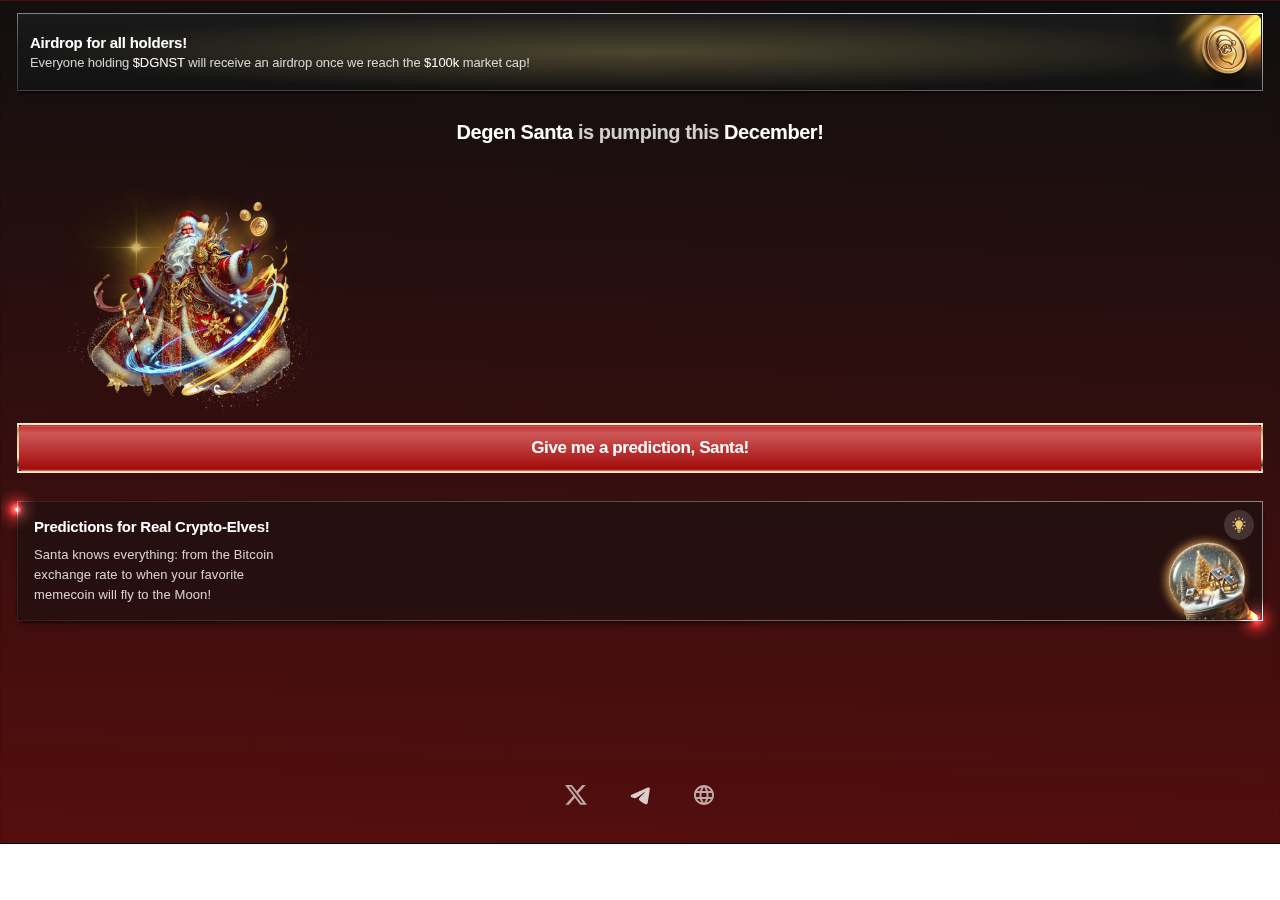
==== commit 7b274670: "Removed old design files" ====
--- a/index.html
+++ b/index.html
@@ -38,174 +38,106 @@
   <title>Document</title>
 </head>
 <body>
-  <div class="test-for-export">
-    <div class="home-screen">
-      <div class="home-content">
+  <div class="home-screen">
+    <div class="home-content">
+      <div class="content">
         <div class="banner">
-          <div class="bg">
-            <div class="lights">
-              <div class="ellipse-1228"></div>
-              <div class="ellipse-1229"></div>
-              <div class="ellipse-1230"></div>
-            </div>
-            <img class="lights2" src="lights1.svg" />
-            <img class="light2" src="light1.svg" />
-            <div class="ellipse-1231"></div>
-            <div class="ellipse-1232"></div>
-            <div class="ellipse-1233"></div>
-          </div>
-          <div
-            class="everyone-holding-dgnst-will-receive-an-airdrop-once-we-reach-the-100-k-market-cap"
-          >
-            <span>
-              <span
-                class="everyone-holding-dgnst-will-receive-an-airdrop-once-we-reach-the-100-k-market-cap-span"
-              >
-                Lucky
+          <img class="banner-image-1" src="banner-image-10.png" />
+          <div class="text">
+            <div class="airdrop-for-all-holders">Airdrop for all holders!</div>
+            <div
+              class="everyone-holding-dgnst-will-receive-an-airdrop-once-we-reach-the-100-k-market-cap"
+            >
+              <span>
+                <span
+                  class="everyone-holding-dgnst-will-receive-an-airdrop-once-we-reach-the-100-k-market-cap-span"
+                >
+                  Everyone holding
+                </span>
+                <span
+                  class="everyone-holding-dgnst-will-receive-an-airdrop-once-we-reach-the-100-k-market-cap-span2"
+                >
+                  $DGNST
+                </span>
+                <span
+                  class="everyone-holding-dgnst-will-receive-an-airdrop-once-we-reach-the-100-k-market-cap-span3"
+                >
+                  will receive an airdrop once we reach the
+                </span>
+                <span
+                  class="everyone-holding-dgnst-will-receive-an-airdrop-once-we-reach-the-100-k-market-cap-span4"
+                >
+                  $100k
+                </span>
+                <span
+                  class="everyone-holding-dgnst-will-receive-an-airdrop-once-we-reach-the-100-k-market-cap-span5"
+                >
+                  market cap!
+                </span>
               </span>
-              <span
-                class="everyone-holding-dgnst-will-receive-an-airdrop-once-we-reach-the-100-k-market-cap-span2"
-              >
-                $DGNST holder
-              </span>
-              <span
-                class="everyone-holding-dgnst-will-receive-an-airdrop-once-we-reach-the-100-k-market-cap-span3"
-              >
-                will receive an airdrop once we reach the
-              </span>
-              <span
-                class="everyone-holding-dgnst-will-receive-an-airdrop-once-we-reach-the-100-k-market-cap-span4"
-              >
-                $100k
-              </span>
-              <span
-                class="everyone-holding-dgnst-will-receive-an-airdrop-once-we-reach-the-100-k-market-cap-span5"
-              >
-                market cap!
-              </span>
-            </span>
-          </div>
-          <div class="airdrop-for-all-holders">Airdrop for lucky holders!</div>
-          <div class="ellipse-1234"></div>
-          <div class="coin2">
-            <div class="coin3">
-              <img class="coin4" src="coin3.png" />
-              <img class="coin-mask" src="coin-mask0.svg" />
-            </div>
-            <img class="mask-group" src="mask-group0.svg" />
-          </div>
-        </div>
-        <div class="content">
-          <div class="hero-cta">
-            <div class="title">
-              <div class="degen-santa-is-pumping-this-december">
-                <span>
-                  <span class="degen-santa-is-pumping-this-december-span">
-                    Degen Santa
-                  </span>
-                  <span class="degen-santa-is-pumping-this-december-span2">
-                    is pumping this
-                  </span>
-                  <span class="degen-santa-is-pumping-this-december-span3">
-                    December!
-                  </span>
-                </span>
-              </div>
-            </div>
-            <div class="bg2">
-              <div class="ellipse-192"></div>
-              <img class="light3" src="light3.svg" />
-              <img class="lights3" src="lights2.png" />
-              <img class="flare" src="flare0.svg" />
-              <div class="main-image">
-                <img
-                  class="_9-ec-888-f-6-7657-4039-b-8-ed-594632-de-277-c-2"
-                  src="_9-ec-888-f-6-7657-4039-b-8-ed-594632-de-277-c-20.png"
-                />
-                <img class="snow-21" src="snow-210.png" />
-              </div>
-              <img class="light4" src="light4.png" />
-              <img class="degen-santa-coin-3" src="degen-santa-coin-30.png" />
-              <img class="degen-santa-coin-2" src="degen-santa-coin-20.png" />
-              <img class="degen-santa-coin-1" src="degen-santa-coin-10.png" />
-            </div>
-            <div class="cta">
-              <div class="button-i-os">
-                <div class="label">Give me a prediction, Santa!</div>
-              </div>
-            </div>
-          </div>
-          <div class="sections">
-            <div class="sections2">
-              <div class="section">
-                <div class="prediction-section">
-                  <div class="card-container">
-                    <div class="card">
-                      <div class="bg3">
-                        <div class="ellipse-1235"></div>
-                        <img class="e-1" src="e-10.png" />
-                      </div>
-                      <div class="body">
-                        <div class="txt">
-                          <div class="predictions-for-real-crypto-elves">
-                            Predictions for Real Crypto-Elves!
-                          </div>
-                          <div
-                            class="santa-knows-everything-from-the-bitcoin-exchange-rate-to-when-your-favorite-memecoin-will-fly-to-the-moon"
-                          >
-                            Santa knows everything: from the Bitcoin exchange rate
-                            to when your favorite memecoin will fly to the Moon!
-                          </div>
-                        </div>
-                      </div>
-                      <div class="hint">
-                        <img class="games-hint-1" src="games-hint-10.svg" />
-                      </div>
-                    </div>
-                    <div class="flare3"></div>
-                    <div class="flare4"></div>
-                  </div>
-                </div>
-              </div>
             </div>
           </div>
         </div>
-        <div class="ul-footer-links">
-          <div class="ul-links">
-            <img class="link" src="link0.svg" />
-            <div class="link2">
-              <img class="group" src="group0.svg" />
+        <div class="hero-cta">
+          <div class="title">
+            <div class="degen-santa-is-pumping-this-december">
+              <span>
+                <span class="degen-santa-is-pumping-this-december-span">
+                  Degen Santa
+                </span>
+                <span class="degen-santa-is-pumping-this-december-span2">
+                  is pumping this
+                </span>
+                <span class="degen-santa-is-pumping-this-december-span3">
+                  December!
+                </span>
+              </span>
             </div>
-            <img class="link3" src="link2.svg" />
+          </div>
+          <div class="main">
+            <img class="main-image-1" src="main-image-10.png" />
+          </div>
+          <div class="cta">
+            <div class="button-i-os">
+              <div class="label">Give me a prediction, Santa!</div>
+            </div>
+          </div>
+        </div>
+        <div class="sections">
+          <div class="card-container">
+            <div class="card">
+              <div class="txt">
+                <div class="predictions-for-real-crypto-elves">
+                  Predictions for Real Crypto-Elves!
+                </div>
+                <div
+                  class="santa-knows-everything-from-the-bitcoin-exchange-rate-to-when-your-favorite-memecoin-will-fly-to-the-moon"
+                >
+                  Santa knows everything: from the Bitcoin exchange rate to when
+                  your favorite memecoin will fly to the Moon!
+                </div>
+              </div>
+              <div class="hint">
+                <img class="games-hint-1" src="games-hint-10.svg" />
+              </div>
+              <img
+                class="predictions-banner-image-1"
+                src="predictions-banner-image-10.png"
+              />
+            </div>
+            <div class="flare-bottom"></div>
+            <div class="flare-top"></div>
           </div>
         </div>
       </div>
-       <!-- <div class="header-i-os">
-        <div class="content2">
-          <div class="modal-stack">
-            <img class="mask" src="mask0.svg" />
-            <div class="card-top"></div>
+      <div class="ul-footer-links">
+        <div class="ul-links">
+          <img class="link" src="link0.svg" />
+          <div class="link2">
+            <img class="group" src="group0.svg" />
           </div>
-          <div class="header-contents-i-os">
-            <div class="title-and-controls">
-              <div class="left">
-                 <div class="label2">Cancel</div> 
-              </div>
-              <div class="layout">
-                <div class="title2">Degen Santa</div>
-                <div class="subtitle">bot</div>
-              </div>
-              <div class="right">
-                <div class="trailing-button-1">
-                  <div class="div">􀍡</div>
-                </div>
-              </div>
-            </div>
-          </div> 
-        </div> -->
-      </div>
-      <div class="navigation-bar-i-os">
-        <div class="handle"></div>
+          <img class="link3" src="link2.svg" />
+        </div>
       </div>
     </div>
   </div>
--- a/style.css
+++ b/style.css
@@ -1,23 +1,18 @@
-.test-for-export,
-.test-for-export * {
+.home-screen,
+.home-screen * {
   box-sizing: border-box;
 }
-.test-for-export {
-  display: flex;
-  flex-direction: row;
-  gap: 10px;
-  align-items: center;
-  justify-content: flex-start;
-  position: relative;
-}
 .home-screen {
-  background: var(--secondarybgcolor, #0f0f0f);
-  border-radius: 44px;
+  background: linear-gradient(
+      181.54deg,
+      rgba(15, 15, 15, 0.5) 0%,
+      rgba(154, 12, 12, 0.5) 100%
+    ),
+    linear-gradient(to left, #0f0f0f, #0f0f0f),
+    linear-gradient(to left, #0f0f0f, #0f0f0f);
   border-style: solid;
   border-color: rgba(0, 0, 0, 0.05);
   border-width: 1px;
-  flex-shrink: 0;
-  width: 390px;
   height: 844px;
   position: relative;
   overflow: hidden;
@@ -38,30 +33,22 @@
   position: absolute;
   right: 0px;
   left: 0px;
-  top: 50%;
-  translate: 0 -50%;
+  bottom: 0px;
+  top: 0px;
   overflow-y: auto;
 }
+.content {
+  padding: 0px 16px 0px 16px;
+  display: flex;
+  flex-direction: column;
+  gap: 0px;
+  align-items: center;
+  justify-content: flex-start;
+  align-self: stretch;
+  flex: 1;
+  position: relative;
+}
 .banner {
-  background: linear-gradient(
-    to left,
-    rgba(15, 15, 15, 0.5),
-    rgba(15, 15, 15, 0.5)
-  );
-  border-radius: 5.71px;
-  border-width: 1.14px;
-  border-style: solid;
-  border-image: transparent;
-  border-image-slice: 1;
-  flex-shrink: 0;
-  width: 358px;
-  height: 74px;
-  position: relative;
-  box-shadow: 0px 1.14px 1.14px 0px rgba(0, 0, 0, 0.3),
-    0px 2.29px 2.29px 0px rgba(0, 0, 0, 0.25);
-  overflow: hidden;
-}
-.bg {
   background: linear-gradient(to left, rgba(0, 0, 0, 0.2), rgba(0, 0, 0, 0.2)),
     radial-gradient(
       closest-side,
@@ -69,8 +56,8 @@
       rgba(25, 25, 25, 0) 100%
     ),
     linear-gradient(180deg, rgba(31, 31, 31, 1) 0%, rgba(23, 23, 23, 1) 100%);
-  border-radius: 8px;
-  border-width: 0.23px;
+  border-radius: 5.71px;
+  border-width: 1px;
   border-style: solid;
   border-image: linear-gradient(
     183.35deg,
@@ -78,138 +65,54 @@
     rgba(255, 255, 255, 0.2) 72.90300726890564%
   );
   border-image-slice: 1;
-  width: 358px;
+  align-self: stretch;
+  flex-shrink: 0;
+  height: 78px;
+  position: relative;
+  box-shadow: 0px 1.14px 1.14px 0px rgba(0, 0, 0, 0.3),
+    0px 2.29px 2.29px 0px rgba(0, 0, 0, 0.25),
+    inset 0px -0.46px 0.23px 0px rgba(0, 0, 0, 0.1),
+    inset 0px 0.46px 0.23px 0px rgba(255, 255, 255, 0.06);
+  overflow: hidden;
+}
+.banner-image-1 {
+  border-radius: 0px 4.7px 0px 0px;
+  width: 135px;
   height: 73px;
   position: absolute;
-  left: 358px;
-  top: 0px;
-  box-shadow: inset 0px -0.46px 0.23px 0px rgba(0, 0, 0, 0.1),
-    inset 0px 0.46px 0.23px 0px rgba(255, 255, 255, 0.06);
-  transform-origin: 0 0;
-  transform: rotate(0deg) scale(-1, 1);
-  overflow: hidden;
-}
-.light {
-  position: absolute;
-  inset: 0;
-}
-.lights {
-  width: 119.11px;
-  height: 56.54px;
-  position: static;
-}
-.ellipse-1228 {
-  background: #e77325;
-  border-radius: 50%;
-  width: 52.84px;
-  height: 52.84px;
-  position: absolute;
-  left: -21.18px;
-  top: -9.83px;
-  filter: blur(12.98px);
-}
-.ellipse-1229 {
-  background: linear-gradient(
-    to left,
-    rgba(15, 15, 15, 0.5),
-    rgba(15, 15, 15, 0.5)
-  );
-  border-radius: 50%;
-  width: 47.27px;
-  height: 47.27px;
-  position: absolute;
-  left: 50.66px;
-  top: -13.54px;
-  filter: blur(18.54px);
-}
-.ellipse-1230 {
-  background: #e7a11f;
-  border-radius: 50%;
-  width: 47.27px;
-  height: 47.27px;
-  position: absolute;
-  left: 17.99px;
-  top: -6.81px;
-  filter: blur(18.54px);
-}
-.lights2 {
-  width: 87.83px;
-  height: 59.79px;
-  position: absolute;
-  left: -2.64px;
-  top: 4.54px;
-  overflow: visible;
-}
-.light2 {
-  width: 94.12px;
-  height: 122.17px;
-  position: absolute;
-  left: -50.65px;
-  top: 13.99px;
-  overflow: visible;
-}
-.ellipse-1231 {
-  background: linear-gradient(
-      180.16deg,
-      rgba(232, 174, 64, 1) 21.47785872220993%,
-      rgba(255, 232, 83, 0) 78.15830707550049%
-    ),
-    linear-gradient(
-      179.92deg,
-      rgba(86, 164, 255, 1) 0%,
-      rgba(86, 164, 255, 0) 100%
-    );
-  border-radius: 50%;
-  width: 3.01px;
-  height: 36.61px;
-  position: absolute;
-  left: 30.13px;
-  top: -2.47px;
-  transform-origin: 0 0;
-  transform: rotate(-50.126deg) scale(1, 1);
-  filter: blur(2.32px);
-}
-.ellipse-1232 {
-  background: linear-gradient(
-      180.16deg,
-      rgba(232, 174, 64, 1) 21.47785872220993%,
-      rgba(255, 232, 83, 0) 78.15830707550049%
-    ),
-    linear-gradient(
-      180deg,
-      rgba(86, 164, 255, 1) 0%,
-      rgba(86, 164, 255, 0) 100%
-    );
-  border-radius: 50%;
-  width: 4.65px;
-  height: 56.46px;
-  position: absolute;
-  left: 1.53px;
-  top: -5.5px;
-  transform-origin: 0 0;
-  transform: rotate(-56.262deg) scale(1, 1);
-  filter: blur(3.71px);
-}
-.ellipse-1233 {
-  background: linear-gradient(
-      180.16deg,
-      rgba(232, 174, 64, 1) 21.47785872220993%,
-      rgba(255, 232, 83, 0) 78.15830707550049%
-    ),
-    linear-gradient(
-      180.15deg,
-      rgba(86, 164, 255, 1) 0%,
-      rgba(86, 164, 255, 0) 100%
-    );
-  border-radius: 50%;
-  width: 4.65px;
-  height: 56.46px;
-  position: absolute;
-  left: 42.32px;
-  top: -10.02px;
-  transform-origin: 0 0;
-  transform: rotate(-45deg) scale(1, 1);
-  filter: blur(3.13px);
+  right: 1px;
+  top: 1px;
+  object-fit: cover;
+}
+.text {
+  display: flex;
+  flex-direction: column;
+  gap: 2px;
+  align-items: flex-start;
+  justify-content: flex-start;
+  position: absolute;
+  right: 69px;
+  left: 12px;
+  top: 50%;
+  translate: 0 -50%;
+}
+.airdrop-for-all-holders {
+  color: var(--textcolor, #ffffff);
+  text-align: left;
+  font-family: var(
+    --san-francisco-subheadline-2-semibold-font-family,
+    "SfProText-Semibold",
+    sans-serif
+  );
+  font-size: var(--san-francisco-subheadline-2-semibold-font-size, 15px);
+  line-height: var(--san-francisco-subheadline-2-semibold-line-height, 20px);
+  letter-spacing: var(
+    --san-francisco-subheadline-2-semibold-letter-spacing,
+    -0.23px
+  );
+  font-weight: var(--san-francisco-subheadline-2-semibold-font-weight, 600);
+  position: relative;
+  align-self: stretch;
 }
 .everyone-holding-dgnst-will-receive-an-airdrop-once-we-reach-the-100-k-market-cap {
   text-align: left;
@@ -225,10 +128,8 @@
     -0.08px
   );
   font-weight: var(--san-francisco-caption-1-regular-font-weight, 400);
-  position: absolute;
-  left: 12px;
-  top: 30px;
-  width: 277px;
+  position: relative;
+  align-self: stretch;
 }
 .everyone-holding-dgnst-will-receive-an-airdrop-once-we-reach-the-100-k-market-cap-span {
   color: rgba(255, 255, 255, 0.8);
@@ -305,106 +206,16 @@
   );
   font-weight: var(--san-francisco-caption-1-regular-font-weight, 400);
 }
-.airdrop-for-all-holders {
-  color: var(--textcolor, #ffffff);
-  text-align: center;
-  font-family: var(
-    --san-francisco-subheadline-2-semibold-font-family,
-    "SfProText-Semibold",
-    sans-serif
-  );
-  font-size: var(--san-francisco-subheadline-2-semibold-font-size, 15px);
-  line-height: var(--san-francisco-subheadline-2-semibold-line-height, 20px);
-  letter-spacing: var(
-    --san-francisco-subheadline-2-semibold-letter-spacing,
-    -0.23px
-  );
-  font-weight: var(--san-francisco-subheadline-2-semibold-font-weight, 600);
-  position: absolute;
-  left: 12px;
-  top: 8px;
-}
-.coin {
-  position: absolute;
-  inset: 0;
-}
-.ellipse-1234 {
-  background: #ffb957;
-  border-radius: 50%;
-  width: 12.01%;
-  height: 68.74%;
-  position: absolute;
-  right: 8.46%;
-  left: 79.52%;
-  bottom: -10.33%;
-  top: 41.59%;
-  transform-origin: 0 0;
-  transform: rotate(-43.693deg) scale(1.033, 0.966);
-  filter: blur(6.46px);
-}
-.coin2 {
-  width: 62.64px;
-  height: 62.07px;
-  position: static;
-}
-.coin3 {
-  width: 61.2px;
-  height: 60.68px;
-  position: static;
-}
-.coin4 {
-  width: 16.97%;
-  height: 80.88%;
-  position: absolute;
-  right: 5.01%;
-  left: 78.02%;
-  bottom: -5.5%;
-  top: 24.61%;
-  transform-origin: 0 0;
-  transform: rotate(-23.273deg) scale(1.021, 0.979);
-  object-fit: cover;
-}
-.coin-mask {
-  width: 16.92%;
-  height: 81.46%;
-  position: absolute;
-  right: 5.06%;
-  left: 78.02%;
-  bottom: -5.77%;
-  top: 24.31%;
-  overflow: visible;
-  mix-blend-mode: overlay;
-}
-.mask-group {
-  width: 11.79%;
-  height: 66.71%;
-  position: absolute;
-  right: 6.42%;
-  left: 81.79%;
-  bottom: 6.75%;
-  top: 26.54%;
-  overflow: visible;
-}
-.content {
+.hero-cta {
+  padding: 16px 0px 16px 0px;
   display: flex;
   flex-direction: column;
   gap: 0px;
   align-items: center;
-  justify-content: flex-start;
-  align-self: stretch;
-  flex-shrink: 0;
-  height: 548px;
-  position: relative;
-}
-.hero-cta {
-  padding: 16px 0px 32px 0px;
-  display: flex;
-  flex-direction: column;
-  gap: 10px;
-  align-items: center;
   justify-content: center;
   align-self: stretch;
-  flex: 1;
+  flex-shrink: 0;
+  height: 410px;
   position: relative;
   overflow: hidden;
 }
@@ -469,139 +280,28 @@
   letter-spacing: var(--san-francisco-title-3-semibold-letter-spacing, -0.45px);
   font-weight: var(--san-francisco-title-3-semibold-font-weight, 600);
 }
-.bg2 {
-  flex-shrink: 0;
-  width: 220px;
-  height: 221px;
-  position: relative;
-}
-.ellipse-192 {
-  border-radius: 50%;
-  border-style: solid;
-  border-color: #ffb246;
-  border-width: 32.72px;
-  width: 110.76px;
-  height: 110.76px;
-  position: absolute;
-  left: 55.46px;
-  top: 41.12px;
-  filter: blur(23.54px);
-}
-.light3 {
-  width: 299.08px;
-  height: 269.58px;
-  position: absolute;
-  left: -40.55px;
-  top: -34.4px;
-  overflow: visible;
-}
-.lights3 {
-  opacity: 0.65;
-  width: 382.63px;
-  height: 327.25px;
-  position: absolute;
-  left: 273.62px;
-  top: -75.52px;
-  transform-origin: 0 0;
-  transform: rotate(90deg) scale(1, 1);
+.main {
+  flex-shrink: 0;
+  width: 300px;
+  height: 278px;
+  position: static;
+}
+.main-image-1 {
+  width: 300px;
+  height: 278px;
+  position: absolute;
+  left: 29px;
+  top: 66px;
   object-fit: cover;
 }
-.flare {
-  width: 279px;
-  height: 239px;
-  position: absolute;
-  right: 33px;
-  top: -50px;
-  overflow: visible;
-}
-.main-image {
-  width: 202.84px;
-  height: 202.84px;
-  position: absolute;
-  left: 0px;
-  top: 3.57px;
-}
-._9-ec-888-f-6-7657-4039-b-8-ed-594632-de-277-c-2 {
-  width: 202.84px;
-  height: 202.84px;
-  position: absolute;
-  left: 0px;
-  top: 0px;
-  object-fit: cover;
-}
-.snow-21 {
-  opacity: 0.68;
-  width: 257px;
-  height: 111px;
-  position: absolute;
-  left: -23px;
-  top: 105.43px;
-  object-fit: cover;
-}
-.magic-ball {
-  position: absolute;
-  inset: 0;
-}
-.light4 {
-  width: 27.7px;
-  height: 27.7px;
-  position: absolute;
-  left: 157.9px;
-  top: 17.62px;
-  transform-origin: 0 0;
-  transform: rotate(8.865deg) scale(1, 1);
-  filter: blur(8.31px);
-  object-fit: cover;
-}
-.degen-santa-coin-3 {
-  width: 10.87px;
-  height: 11.18px;
-  position: absolute;
-  left: 177.87px;
-  top: 12.99px;
-  transform-origin: 0 0;
-  transform: rotate(-30deg) scale(-1, 1);
-  filter: blur(0.25px);
-  object-fit: cover;
-}
-.degen-santa-coin-2 {
-  width: 14.23px;
-  height: 14.64px;
-  position: absolute;
-  left: 147.76px;
-  top: 22.6px;
-  transform-origin: 0 0;
-  transform: rotate(-37.966deg) scale(1, 1);
-  filter: blur(0.25px);
-  object-fit: cover;
-}
-.degen-santa-coin-1 {
-  width: 23.06px;
-  height: 23.72px;
-  position: absolute;
-  left: 165.67px;
-  top: 19.37px;
-  transform-origin: 0 0;
-  transform: rotate(24.066deg) scale(1, 1);
-  object-fit: cover;
-}
-.flare2 {
-  width: 52.74px;
-  height: 52.74px;
-  position: absolute;
-  left: 209px;
-  top: 151.88px;
-  transform: translate(-15.92px, 0px);
-  overflow: visible;
-}
 .cta {
   display: flex;
   flex-direction: column;
   gap: 16px;
   align-items: center;
   justify-content: flex-start;
-  flex-shrink: 0;
-  width: 358px;
+  align-self: stretch;
+  flex-shrink: 0;
   position: relative;
 }
 .button-i-os {
@@ -665,43 +365,18 @@
   gap: 16px;
   align-items: flex-start;
   justify-content: flex-start;
-  flex-shrink: 0;
-  position: relative;
-}
-.sections2 {
-  display: flex;
-  flex-direction: column;
-  gap: 16px;
+  align-self: stretch;
+  flex-shrink: 0;
+  position: relative;
+}
+.card-container {
+  display: flex;
+  flex-direction: column;
+  gap: 10px;
   align-items: flex-start;
   justify-content: flex-start;
-  flex-shrink: 0;
-  width: 358px;
-  position: relative;
-}
-.section {
-  display: flex;
-  flex-direction: column;
-  gap: 8px;
-  align-items: flex-start;
-  justify-content: flex-start;
-  align-self: stretch;
-  flex-shrink: 0;
-  position: relative;
-}
-.prediction-section {
-  display: flex;
-  flex-direction: column;
-  gap: 4px;
-  align-items: flex-start;
-  justify-content: flex-start;
-  flex-shrink: 0;
-  width: 358px;
-  position: relative;
-}
-.card-container {
-  align-self: stretch;
-  flex-shrink: 0;
-  height: 120px;
+  align-self: stretch;
+  flex-shrink: 0;
   position: relative;
 }
 .card {
@@ -715,66 +390,25 @@
     rgba(255, 255, 255, 0.49) 100%
   );
   border-image-slice: 1;
-  width: 358px;
+  align-self: stretch;
+  flex-shrink: 0;
   height: 120px;
-  position: absolute;
-  left: 50%;
-  translate: -50%;
-  top: 0.36px;
+  position: relative;
   box-shadow: 0px 2px 2px 0px rgba(0, 0, 0, 0.3),
     0px 4px 4px 0px rgba(0, 0, 0, 0.25);
   overflow: hidden;
 }
-.bg3 {
-  width: 175.86px;
-  height: 165px;
-  position: absolute;
-  left: 210px;
-  top: 12px;
-  transform-origin: 0 0;
-  transform: rotate(0deg) scale(1, 1);
-}
-.ellipse-1235 {
-  background: #ffbd66;
-  border-radius: 50%;
-  width: 74.29px;
-  height: 74.29px;
-  position: absolute;
-  left: 44.4px;
-  top: 43.34px;
-  transform-origin: 0 0;
-  transform: rotate(-16.182deg) scale(1, 1);
-  filter: blur(5.93px);
-}
-.e-1 {
-  width: 106.43px;
-  height: 106.43px;
-  position: absolute;
-  left: 29.29px;
-  top: 42.52px;
-  transform-origin: 0 0;
-  transform: rotate(-16.182deg) scale(1, 1);
-  object-fit: cover;
-}
-.body {
+.txt {
   display: flex;
   flex-direction: column;
   gap: 8px;
   align-items: flex-start;
   justify-content: flex-start;
+  width: 272px;
   position: absolute;
   left: 16px;
-  top: 16px;
-}
-.txt {
-  display: flex;
-  flex-direction: column;
-  gap: 8px;
-  align-items: flex-start;
-  justify-content: flex-start;
-  align-self: stretch;
-  flex-shrink: 0;
-  position: relative;
+  top: 50%;
+  translate: 0 -50%;
 }
 .predictions-for-real-crypto-elves {
   color: var(--textcolor, #ffffff);
@@ -811,7 +445,7 @@
   width: 247px;
 }
 .hint {
-  background: rgba(255, 255, 255, 0.05);
+  background: rgba(255, 255, 255, 0.15);
   border-radius: 100px;
   padding: 4px;
   display: flex;
@@ -820,7 +454,7 @@
   align-items: center;
   justify-content: flex-start;
   position: absolute;
-  left: 320px;
+  right: 8px;
   top: 8px;
 }
 .games-hint-1 {
@@ -830,27 +464,37 @@
   position: relative;
   overflow: visible;
 }
-.flare3 {
+.predictions-banner-image-1 {
+  width: 148.74px;
+  height: 108.88px;
+  position: absolute;
+  right: -0.74px;
+  bottom: 0.49px;
+  object-fit: cover;
+}
+.flare-bottom {
   background: radial-gradient(
     closest-side,
     rgba(255, 255, 255, 1) 0%,
     rgba(0, 0, 0, 1) 100%
   );
   border-radius: 50%;
+  flex-shrink: 0;
   width: 45.58px;
   height: 45.58px;
   position: absolute;
-  left: 328px;
-  top: 95px;
+  right: -15.58px;
+  bottom: -20.58px;
   mix-blend-mode: color-dodge;
 }
-.flare4 {
+.flare-top {
   background: radial-gradient(
     closest-side,
     rgba(255, 255, 255, 1) 0%,
     rgba(0, 0, 0, 1) 100%
   );
   border-radius: 50%;
+  flex-shrink: 0;
   width: 45px;
   height: 45px;
   position: absolute;
@@ -862,10 +506,10 @@
   padding: 4px 16px 12px 16px;
   display: flex;
   flex-direction: row;
-  gap: 5px;
   align-items: flex-start;
-  justify-content: flex-start;
-  flex-shrink: 0;
+  justify-content: space-between;
+  flex-shrink: 0;
+  width: 390px;
   position: relative;
 }
 .ul-links {
@@ -913,243 +557,3 @@
   position: relative;
   overflow: visible;
 }
-.header-i-os {
-  border-style: solid;
-  border-color: transparent;
-  border-width: 0px 0px 0.33px 0px;
-  display: flex;
-  flex-direction: column;
-  align-items: center;
-  justify-content: flex-start;
-  width: 390px;
-  position: absolute;
-  left: 0px;
-  top: 0px;
-  backdrop-filter: blur(25px);
-}
-.content2 {
-  display: flex;
-  flex-direction: column;
-  align-items: center;
-  justify-content: flex-start;
-  align-self: stretch;
-  flex-shrink: 0;
-  position: relative;
-}
-.modal-stack {
-  align-self: stretch;
-  flex-shrink: 0;
-  height: 82px;
-  position: relative;
-}
-.mask {
-  width: 390px;
-  height: 82px;
-  position: absolute;
-  left: 0px;
-  top: 0px;
-  overflow: visible;
-}
-.status-bar-i-os {
-  width: 390px;
-  height: 54px;
-  position: absolute;
-  left: 0px;
-  top: 0px;
-}
-.time {
-  width: 35.11%;
-  height: 54px;
-  position: absolute;
-  right: 64.89%;
-  left: 0%;
-  top: 50%;
-  translate: 0 -50%;
-}
-.time2 {
-  color: #ffffff;
-  text-align: center;
-  font-family: "SfProText-Semibold", sans-serif;
-  font-size: 17px;
-  line-height: 22px;
-  font-weight: 600;
-  position: absolute;
-  right: 36.03%;
-  left: 36.96%;
-  width: 27.02%;
-  bottom: 25.3%;
-  top: 33.96%;
-  height: 40.74%;
-}
-.levels {
-  width: 36.39%;
-  height: 54px;
-  position: absolute;
-  right: 0%;
-  left: 63.61%;
-  top: 50%;
-  translate: 0 -50%;
-}
-.battery {
-  height: 24.07%;
-  position: absolute;
-  left: 50%;
-  translate: -50%;
-  bottom: 33.33%;
-  top: 42.59%;
-  overflow: visible;
-}
-.wifi {
-  width: 17.14px;
-  height: 22.83%;
-  position: absolute;
-  left: calc(50% - 13.25px);
-  bottom: 33.4%;
-  top: 43.77%;
-  overflow: visible;
-}
-.cellular-connection {
-  width: 19.2px;
-  height: 22.64%;
-  position: absolute;
-  left: calc(50% - 39.95px);
-  bottom: 33.77%;
-  top: 43.58%;
-  overflow: visible;
-}
-.card-top {
-  background: var(--custom-tertiarybgcolor, #2a2a2a);
-  border-radius: 10px 10px 0px 0px;
-  height: 10px;
-  position: absolute;
-  right: 16px;
-  left: 16px;
-  bottom: 14px;
-}
-.header-contents-i-os {
-  margin: -4px 0 0 0;
-  padding: 4px 0px 4px 0px;
-  display: flex;
-  flex-direction: column;
-  gap: 0px;
-  align-items: flex-start;
-  justify-content: flex-start;
-  align-self: stretch;
-  flex-shrink: 0;
-  position: relative;
-}
-.title-and-controls {
-  align-self: stretch;
-  flex-shrink: 0;
-  height: 36px;
-  position: relative;
-}
-.left {
-  padding: 11px 16px 11px 16px;
-  display: flex;
-  flex-direction: row;
-  gap: 3px;
-  align-items: center;
-  justify-content: flex-start;
-  position: absolute;
-  left: 0px;
-  top: calc(50% - 26px);
-}
-.label2 {
-  color: var(--colors-blue, #007aff);
-  text-align: left;
-  font-family: "SfProText-Regular", sans-serif;
-  font-size: 17px;
-  line-height: 22px;
-  letter-spacing: -0.4px;
-  font-weight: 400;
-  position: relative;
-}
-.layout {
-  display: flex;
-  flex-direction: column;
-  gap: 1px;
-  align-items: center;
-  justify-content: center;
-  position: absolute;
-  left: 50%;
-  translate: -50%;
-  top: calc(50% - 24px);
-}
-.title2 {
-  color: var(--textcolor, #ffffff);
-  text-align: center;
-  font-family: var(
-    --san-francisco-text-semibold-font-family,
-    "SfProText-Semibold",
-    sans-serif
-  );
-  font-size: var(--san-francisco-text-semibold-font-size, 17px);
-  line-height: var(--san-francisco-text-semibold-line-height, 22px);
-  letter-spacing: var(--san-francisco-text-semibold-letter-spacing, -0.4px);
-  font-weight: var(--san-francisco-text-semibold-font-weight, 600);
-  position: relative;
-}
-.subtitle {
-  color: var(--native-subtitletextcolor, #aaaaaa);
-  text-align: center;
-  font-family: var(
-    --roboto-caption-1-regular-font-family,
-    "Roboto-Regular",
-    sans-serif
-  );
-  font-size: var(--roboto-caption-1-regular-font-size, 13px);
-  line-height: var(--roboto-caption-1-regular-line-height, 20px);
-  letter-spacing: var(--roboto-caption-1-regular-letter-spacing, 0.1px);
-  font-weight: var(--roboto-caption-1-regular-font-weight, 400);
-  position: relative;
-}
-.right {
-  padding: 11px 16px 11px 0px;
-  display: flex;
-  flex-direction: row;
-  gap: 16px;
-  align-items: center;
-  justify-content: flex-end;
-  position: absolute;
-  right: 2px;
-  top: 50%;
-  translate: 0 -50%;
-}
-.trailing-button-1 {
-  display: flex;
-  flex-direction: row;
-  gap: 10px;
-  align-items: flex-start;
-  justify-content: flex-start;
-  flex-shrink: 0;
-  position: relative;
-}
-.div {
-  color: var(--colors-blue, #007aff);
-  text-align: right;
-  font-family: "SfProText-Regular", sans-serif;
-  font-size: 18px;
-  line-height: 22px;
-  font-weight: 400;
-  position: relative;
-}
-.navigation-bar-i-os {
-  width: 390px;
-  height: 34px;
-  position: absolute;
-  left: 0px;
-  bottom: 0px;
-}
-.handle {
-  background: var(--textcolor, #ffffff);
-  border-radius: 100px;
-  width: 139px;
-  height: 5px;
-  position: absolute;
-  left: 50%;
-  translate: -50%;
-  bottom: 8px;
-  transform-origin: 0 0;
-  transform: rotate(0deg) scale(-1, 1);
-}
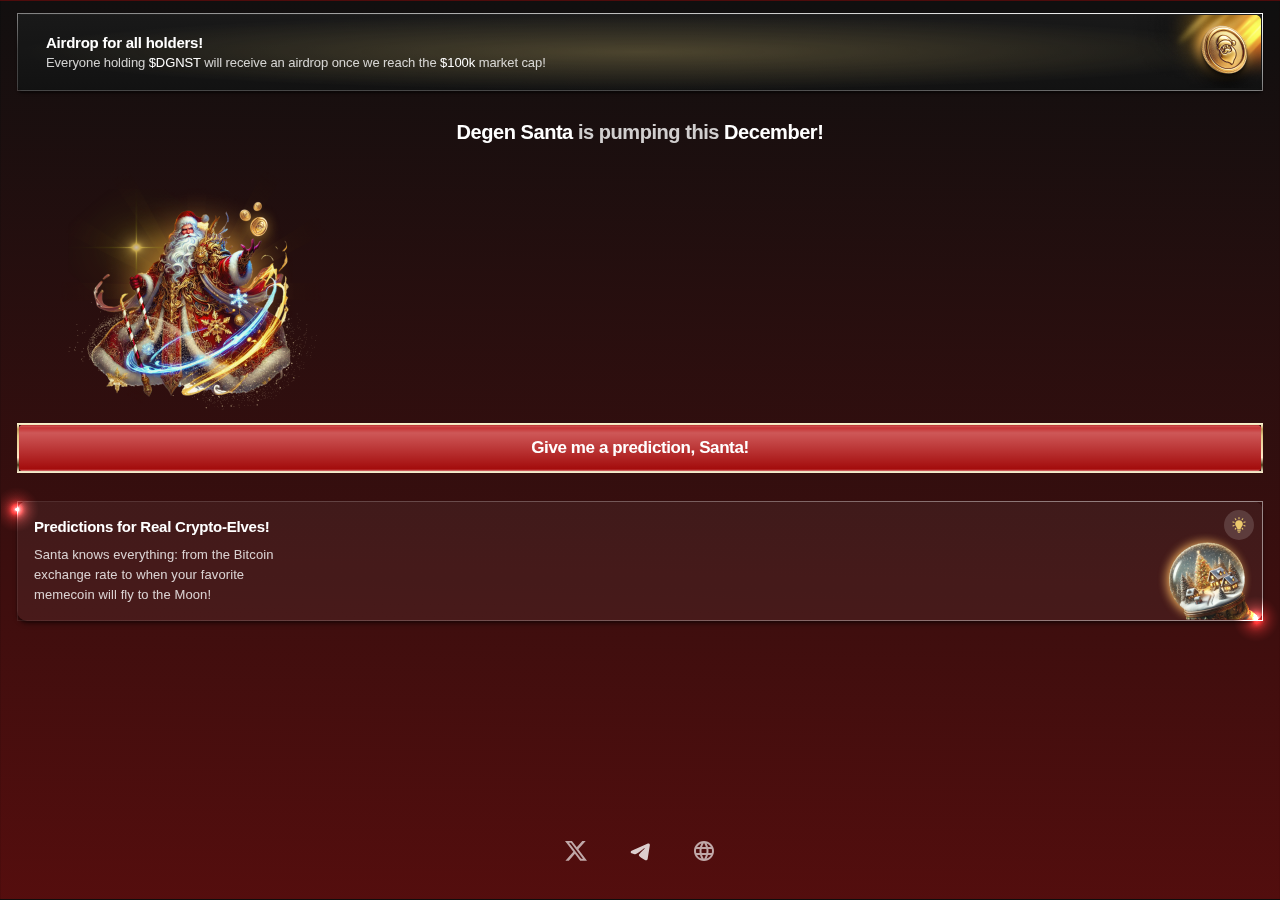
==== commit e0517fe7: "Добавил модальное окно" ====
--- a/index.html
+++ b/index.html
@@ -130,6 +130,7 @@
           </div>
         </div>
       </div>
+
       <div class="ul-footer-links">
         <div class="ul-links">
           <img class="link" src="link0.svg" />
@@ -139,8 +140,34 @@
           <img class="link3" src="link2.svg" />
         </div>
       </div>
+
+      <div class="modal" id="modal">
+        <div class="modal-i-os-header">
+            <div class="drag-indicator-do-not-delete"></div>
+            <div class="title">Prediction</div>
+            <img class="close-28" src="close-280.svg" id="close-modal" alt="Close" />
+        </div>
+        <div class="modal-content">
+          <div class="card">
+              <img class="img" src="img0.png" alt="Prediction Image" />
+              <div class="text">
+                  <div class="degen-santa-predicts">Degen Santa predicts:</div>
+                  <div>
+                      Patience is your best friend, and Santa is your personal pump master.
+                      Wait for the pump, like you waited for the New Year in childhood!
+                  </div>
+              </div>
+          </div>
+          <div class="buttons">
+              <button class="button-i-os-pred-1" id="ask-again">Ask again</button>
+              <button class="button-i-os-pred-2" id="follow-fate">Follow the Fate</button>
+          </div>
+      </div>
+    </div>
+     
     </div>
   </div>
   
+  <script src="script.js"></script>
 </body>
 </html>--- a/style.css
+++ b/style.css
@@ -16,6 +16,20 @@
   height: 844px;
   position: relative;
   overflow: hidden;
+}
+.home-screen {
+  height: calc(100vh - env(safe-area-inset-top)); /* Высота экрана минус шапка */
+  display: flex;
+  flex-direction: column;
+  justify-content: space-between; /* Разделяем содержимое и нижнюю панель */
+  overflow: hidden; /* Убираем прокрутку, если не нужна */
+}
+
+.ul-footer-links {
+  position: relative; /* Или fixed, если требуется */
+  padding: 10px;
+  z-index: 100;
+  width: 100%;
 }
 .home-content {
   background: linear-gradient(
@@ -557,3 +571,114 @@
   position: relative;
   overflow: visible;
 }
+
+/* Общие стили для модального окна */
+.modal {
+  position: fixed; /* Закрепляем окно */
+  bottom: 0;
+  left: 0;
+  width: 100%;
+  max-height: 90vh; /* Максимальная высота - 90% экрана */
+  background: linear-gradient(
+      181.54deg,
+      rgba(15, 15, 15, 0.95) 0%,
+      rgba(154, 12, 12, 0.95) 100%
+  );
+  border-radius: 16px 16px 0 0;
+  z-index: 1000;
+  padding: 16px;
+  display: none; /* Скрыто по умолчанию */
+  overflow-y: auto; /* Добавляем прокрутку при необходимости */
+  box-shadow: 0px -4px 8px rgba(0, 0, 0, 0.5); /* Тень для модального окна */
+}
+
+.modal.visible {
+  display: flex;
+  flex-direction: column;
+  gap: 16px;
+}
+
+.modal-i-os-header {
+  display: flex;
+  justify-content: space-between;
+  align-items: center;
+  padding: 8px 16px;
+  border-bottom: 1px solid rgba(255, 255, 255, 0.2); /* Разделительная линия */
+}
+
+.modal-i-os-header .title {
+  font-size: 18px;
+  font-weight: bold;
+  color: #ffffff;
+}
+
+.modal-i-os-header img.close-28 {
+  width: 28px;
+  height: 28px;
+  cursor: pointer;
+}
+
+.modal-content {
+  display: flex;
+  flex-direction: column;
+  gap: 16px;
+  margin-top: 16px;
+}
+
+.card {
+  display: flex;
+  flex-direction: column;
+  gap: 16px;
+  padding: 16px;
+  background: rgba(255, 255, 255, 0.05); /* Легкий фон для выделения */
+  border-radius: 10px;
+}
+
+.card img.img {
+  width: 100%;
+  height: auto;
+  border-radius: 10px;
+  object-fit: cover;
+}
+
+.text {
+  font-size: 16px;
+  color: #ffffff;
+  text-align: center;
+  line-height: 1.5;
+  padding: 0 16px; /* Отступы для текста */
+}
+
+.buttons {
+  display: flex;
+  gap: 16px;
+  margin-top: 16px;
+}
+
+.buttons button {
+  flex: 1;
+  padding: 12px;
+  font-size: 16px;
+  font-weight: bold;
+  color: #ffffff;
+  border: none;
+  border-radius: 8px;
+  cursor: pointer;
+  transition: transform 0.2s, box-shadow 0.2s; /* Эффекты для кнопок */
+}
+
+.buttons button:hover {
+  transform: scale(1.05);
+  box-shadow: 0px 4px 6px rgba(0, 0, 0, 0.3);
+}
+
+.button-i-os-pred-1 {
+  background-color: #333333;
+  border: 2px solid rgba(255, 255, 255, 0.2);
+}
+
+.button-i-os-pred-2 {
+  background: linear-gradient(to right, #ad0000, #ff0000);
+  border: 2px solid rgba(252, 246, 209, 1); /* Градиентная обводка */
+  box-shadow: 0 4px 6px rgba(0, 0, 0, 0.3);
+}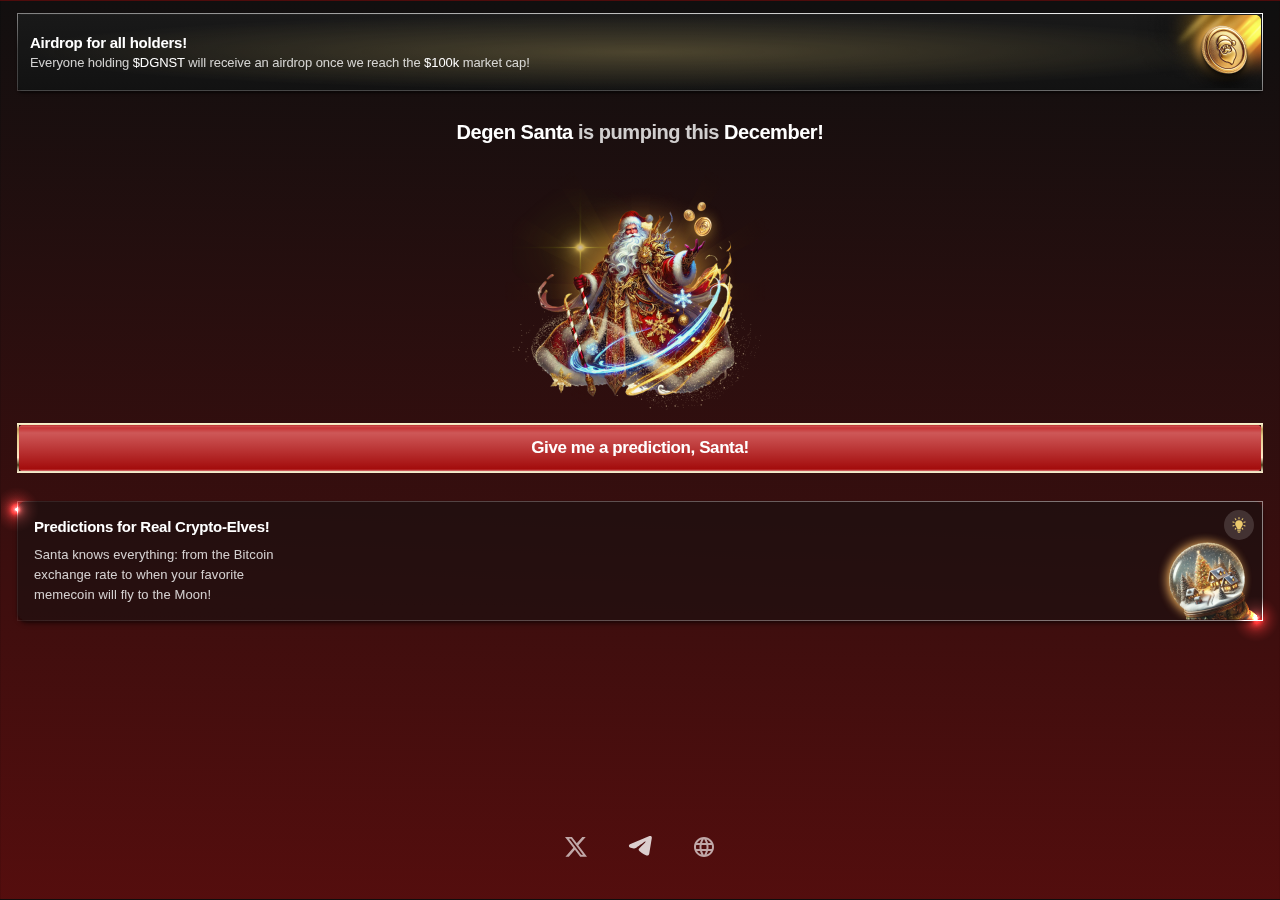
==== commit 4ec972a5: "Починил модальное окно, добавил генерацию предсказаний и добавил ссылки" ====
--- a/index.html
+++ b/index.html
@@ -133,37 +133,76 @@
 
       <div class="ul-footer-links">
         <div class="ul-links">
-          <img class="link" src="link0.svg" />
-          <div class="link2">
-            <img class="group" src="group0.svg" />
-          </div>
-          <img class="link3" src="link2.svg" />
+          <a href="https://x.com/DegenSantaClub" target="_blank" rel="noopener noreferrer">  
+          <img class="link" src="link0.svg" /> </a>
+          <img class="link" src="group0.svg" />
+          <a href="https://degensanta.club/" target="_blank" rel="noopener noreferrer">  
+          <img class="link3" src="link2.svg" /></a>
         </div>
       </div>
 
       <div class="modal" id="modal">
         <div class="modal-i-os-header">
-            <div class="drag-indicator-do-not-delete"></div>
-            <div class="title">Prediction</div>
-            <img class="close-28" src="close-280.svg" id="close-modal" alt="Close" />
-        </div>
-        <div class="modal-content">
-          <div class="card">
-              <img class="img" src="img0.png" alt="Prediction Image" />
-              <div class="text">
-                  <div class="degen-santa-predicts">Degen Santa predicts:</div>
-                  <div>
-                      Patience is your best friend, and Santa is your personal pump master.
-                      Wait for the pump, like you waited for the New Year in childhood!
-                  </div>
-              </div>
+          <div class="drag-indicator-do-not-delete"></div>
+          <div class="title2">Prediction</div>
+          <img class="close-28" src="close-280.svg" id="close-modal" alt="Close" />
+        </div>
+        <div class="card2">
+          <div class="frame-1">
+            <img class="img" src="img0.png" />
+          </div>
+          <div class="text2">
+            <div class="degen-santa-predicts">Degen Santa predicts:</div>
+            <div class="prediction-content" >
+              Patience is your best friend, and Santa is your personal pump master.
+              Wait for the pump, like you waited for the New Year in childhood!
+            </div>
           </div>
           <div class="buttons">
-              <button class="button-i-os-pred-1" id="ask-again">Ask again</button>
-              <button class="button-i-os-pred-2" id="follow-fate">Follow the Fate</button>
-          </div>
-      </div>
-    </div>
+            <div class="button-i-os2" id="ask-again">
+              <div class="label">Ask Again</div>
+            </div>
+          
+            <a class="button-i-os3" href="https://pump.fun/coin/XZDdVDNMFUd6QVHsM9jyVwxj6LscjpAs9Jzi1Pzpump" target="_blank" rel="noopener noreferrer">
+              <div class="label">Follow the Fate</div>
+            </a>
+          </div>
+          <div class="flare"></div>
+        </div>
+
+
+
+
+
+
+<!--  
+      <div class="modal" id="modal">
+        <div class="modal-i-os-header">
+          <div class="drag-indicator-do-not-delete"></div>
+          <div class="title">Prediction</div>
+          <img class="close-28" src="close-280.svg" id="close-modal" alt="Close" />
+        </div>
+        <div class="modal-card">
+          <div class="frame-1">
+            <img class="img" src="img0.png" alt="Prediction Image" />
+          </div>
+          <div class="modal-text">
+            <div class="degen-santa-predicts">Degen Santa predicts:</div>
+            <div>
+              Patience is your best friend, and Santa is your personal pump master.
+              Wait for the pump, like you waited for the New Year in childhood!
+            </div>
+          </div>
+          <div class="modal-buttons">
+            <div class="button-i-os-pred-1">
+              <div class="label">Ask Again</div>
+            </div>
+            <div class="button-i-os-pred-2">
+              <div class="label">Follow the Fate</div>
+            </div>
+          </div>
+        </div>
+      </div>-->
      
     </div>
   </div>
--- a/style.css
+++ b/style.css
@@ -304,7 +304,7 @@
   width: 300px;
   height: 278px;
   position: absolute;
-  left: 29px;
+  justify-content: center;
   top: 66px;
   object-fit: cover;
 }
@@ -573,23 +573,256 @@
 }
 
 /* Общие стили для модального окна */
+
 .modal {
-  position: fixed; /* Закрепляем окно */
+  background: linear-gradient(
+      181.54deg,
+      rgba(15, 15, 15, 0.5) 0%,
+      rgba(154, 12, 12, 0.5) 100%
+    ),
+    linear-gradient(to left, #0f0f0f, #0f0f0f);
+  border-radius: 16px 16px 0px 0px;
+  position: absolute;
+  right: 0px;
+  left: 0px;
+  bottom: -369px;
+  top: 369px;
+  overflow: hidden;
+  z-index: 1000;
+  padding: 16px;
+  display: none;
+  overflow-y: auto;
+}
+
+.modal.visible {
+  display: flex;
+  flex-direction: column;
+  gap: 16px;
+}
+
+.modal-i-os-header {
+  padding: 8px 0px 8px 0px;
+  display: flex;
+  flex-direction: column;
+  gap: 6px;
+  align-items: center;
+  justify-content: center;
+  height: 60px;
+  position: absolute;
+  right: 0px;
+  left: 0px;
+  top: 0px;
+}
+.drag-indicator-do-not-delete {
+  background: var(--custom-divider, rgba(255, 255, 255, 0.05));
+  border-radius: 4px;
+  flex-shrink: 0;
+  width: 36px;
+  height: 4px;
+  position: relative;
+}
+.title2 {
+  color: var(--textcolor, #ffffff);
+  text-align: center;
+  font-family: var(
+    --san-francisco-text-semibold-font-family,
+    "SfProText-Semibold",
+    sans-serif
+  );
+  font-size: var(--san-francisco-text-semibold-font-size, 17px);
+  line-height: var(--san-francisco-text-semibold-line-height, 22px);
+  letter-spacing: var(--san-francisco-text-semibold-letter-spacing, -0.4px);
+  font-weight: var(--san-francisco-text-semibold-font-weight, 600);
+  position: relative;
+}
+.close-28 {
+  flex-shrink: 0;
+  width: 28px;
+  height: 28px;
+  position: absolute;
+  right: 16px;
+  top: 50%;
+  translate: 0 -50%;
+  overflow: visible;
+}
+.card2 {
+  display: flex;
+  flex-direction: column;
+  gap: 24px;
+  align-items: center;
+  justify-content: flex-start;
+  width: 100%;
+  position: absolute;
+  left: 0px;
+  top: 60px;
+}
+.frame-1 {
+  padding: 0px 16px 0px 16px;
+  display: flex;
+  flex-direction: column;
+  gap: 10px;
+  align-items: flex-start;
+  justify-content: flex-start;
+  align-self: stretch;
+  flex-shrink: 0;
+  position: relative;
+}
+.img {
+  background: linear-gradient(to left, #d9d9d9, #d9d9d9);
+  border-radius: 10px;
+  align-self: stretch;
+  flex-shrink: 0;
+  height: 156px;
+  position: relative;
+  object-fit: cover;
+}
+.text2 {
+  padding: 0px 16px 0px 16px;
+  display: flex;
+  flex-direction: column;
+  gap: 16px;
+  align-items: flex-start;
+  justify-content: flex-start;
+  align-self: stretch;
+  flex-shrink: 0;
+  position: relative;
+}
+.degen-santa-predicts {
+  color: var(--textcolor, #ffffff);
+  text-align: left;
+  font-family: var(
+    --san-francisco-headline-semibold-font-family,
+    "SfProText-Semibold",
+    sans-serif
+  );
+  font-size: var(--san-francisco-headline-semibold-font-size, 19px);
+  line-height: var(--san-francisco-headline-semibold-line-height, 24px);
+  letter-spacing: var(
+    --san-francisco-headline-semibold-letter-spacing,
+    -0.45px
+  );
+  font-weight: var(--san-francisco-headline-semibold-font-weight, 600);
+  position: relative;
+  align-self: stretch;
+}
+.prediction-content {
+  color: var(--textcolor, #ffffff);
+  text-align: left;
+  font-family: "SfProText-Regular", sans-serif;
+  font-size: 15px;
+  line-height: 20px;
+  letter-spacing: -0.23px;
+  font-weight: 400;
+  position: relative;
+  align-self: stretch;
+}
+.buttons {
+  padding: 0px 16px 0px 16px;
+  display: flex;
+  flex-direction: row;
+  gap: 27px;
+  align-items: center;
+  justify-content: flex-start;
+  align-self: stretch;
+  flex-shrink: 0;
+  position: relative;
+}
+.button-i-os2 {
+border-radius: 10px;
+border-width: 2px;
+border-style: solid;
+border-image: linear-gradient(
+  180deg,
+  rgba(252, 246, 209, 1) 0%,
+  rgb(203, 196, 186) 10.41666641831398%,
+  rgb(240, 237, 229) 25%,
+  rgb(143, 138, 132) 69.79166865348816%,
+  rgb(52, 40, 18) 85.41666865348816%,
+  rgba(252, 240, 209, 1) 100%
+);
+border-image-slice: 1;
+padding: 15px 12px 15px 12px;
+display: flex;
+flex-direction: row;
+gap: 10px;
+align-items: center;
+justify-content: center;
+flex: 1;
+height: 50px;
+min-width: 50px;
+position: relative;
+overflow: hidden;
+}
+.button-i-os3 {
+  background: linear-gradient(
+      0deg,
+      rgba(255, 218, 218, 0.4) 1.0416666977107525%,
+      rgba(148, 30, 30, 0.4) 4.16666679084301%,
+      rgba(255, 219, 219, 0.4) 82.8125%,
+      rgba(234, 133, 133, 0.4) 93.75%,
+      rgba(251, 209, 209, 0.4) 97.91666865348816%,
+      rgba(189, 75, 75, 0.4) 99.98999834060669%,
+      rgba(236, 163, 163, 0.4) 100%
+    ),
+    linear-gradient(to left, #ad0000, #ad0000);
+  border-radius: 10px;
+  border-width: 2px;
+  border-style: solid;
+  border-image: linear-gradient(
+    180deg,
+    rgba(252, 246, 209, 1) 0%,
+    rgba(189, 148, 87, 1) 10.41666641831398%,
+    rgba(227, 202, 137, 1) 25%,
+    rgba(254, 232, 200, 1) 69.79166865348816%,
+    rgba(77, 58, 26, 1) 85.41666865348816%,
+    rgba(252, 240, 209, 1) 100%
+  );
+  border-image-slice: 1;
+  padding: 15px 12px 15px 12px;
+  display: flex;
+  flex-direction: row;
+  gap: 10px;
+  align-items: center;
+  justify-content: center;
+  flex: 1;
+  height: 50px;
+  min-width: 50px;
+  position: relative;
+  overflow: hidden;
+}
+.flare {
+  background: radial-gradient(
+    closest-side,
+    rgba(255, 255, 255, 1) 0%,
+    rgba(0, 0, 0, 1) 100%
+  );
+  border-radius: 50%;
+  flex-shrink: 0;
+  width: 37px;
+  height: 37px;
+  position: absolute;
+  left: 351px;
+  top: 318px;
+  mix-blend-mode: color-dodge;
+}
+
+
+
+
+
+/* старый код для js
+.modal {
+  position: fixed; 
   bottom: 0;
   left: 0;
   width: 100%;
-  max-height: 90vh; /* Максимальная высота - 90% экрана */
-  background: linear-gradient(
-      181.54deg,
-      rgba(15, 15, 15, 0.95) 0%,
-      rgba(154, 12, 12, 0.95) 100%
-  );
-  border-radius: 16px 16px 0 0;
+  max-height: 90vh; 
+  min-height: 500px; 
   z-index: 1000;
   padding: 16px;
-  display: none; /* Скрыто по умолчанию */
-  overflow-y: auto; /* Добавляем прокрутку при необходимости */
-  box-shadow: 0px -4px 8px rgba(0, 0, 0, 0.5); /* Тень для модального окна */
+  display: none;
+  overflow-y: auto; 
+  
 }
 
 .modal.visible {
@@ -597,88 +830,4 @@
   flex-direction: column;
   gap: 16px;
 }
-
-.modal-i-os-header {
-  display: flex;
-  justify-content: space-between;
-  align-items: center;
-  padding: 8px 16px;
-  border-bottom: 1px solid rgba(255, 255, 255, 0.2); /* Разделительная линия */
-}
-
-.modal-i-os-header .title {
-  font-size: 18px;
-  font-weight: bold;
-  color: #ffffff;
-}
-
-.modal-i-os-header img.close-28 {
-  width: 28px;
-  height: 28px;
-  cursor: pointer;
-}
-
-.modal-content {
-  display: flex;
-  flex-direction: column;
-  gap: 16px;
-  margin-top: 16px;
-}
-
-.card {
-  display: flex;
-  flex-direction: column;
-  gap: 16px;
-  padding: 16px;
-  background: rgba(255, 255, 255, 0.05); /* Легкий фон для выделения */
-  border-radius: 10px;
-}
-
-.card img.img {
-  width: 100%;
-  height: auto;
-  border-radius: 10px;
-  object-fit: cover;
-}
-
-.text {
-  font-size: 16px;
-  color: #ffffff;
-  text-align: center;
-  line-height: 1.5;
-  padding: 0 16px; /* Отступы для текста */
-}
-
-.buttons {
-  display: flex;
-  gap: 16px;
-  margin-top: 16px;
-}
-
-.buttons button {
-  flex: 1;
-  padding: 12px;
-  font-size: 16px;
-  font-weight: bold;
-  color: #ffffff;
-  border: none;
-  border-radius: 8px;
-  cursor: pointer;
-  transition: transform 0.2s, box-shadow 0.2s; /* Эффекты для кнопок */
-}
-
-.buttons button:hover {
-  transform: scale(1.05);
-  box-shadow: 0px 4px 6px rgba(0, 0, 0, 0.3);
-}
-
-.button-i-os-pred-1 {
-  background-color: #333333;
-  border: 2px solid rgba(255, 255, 255, 0.2);
-}
-
-.button-i-os-pred-2 {
-  background: linear-gradient(to right, #ad0000, #ff0000);
-  border: 2px solid rgba(252, 246, 209, 1); /* Градиентная обводка */
-  box-shadow: 0 4px 6px rgba(0, 0, 0, 0.3);
-}+*/
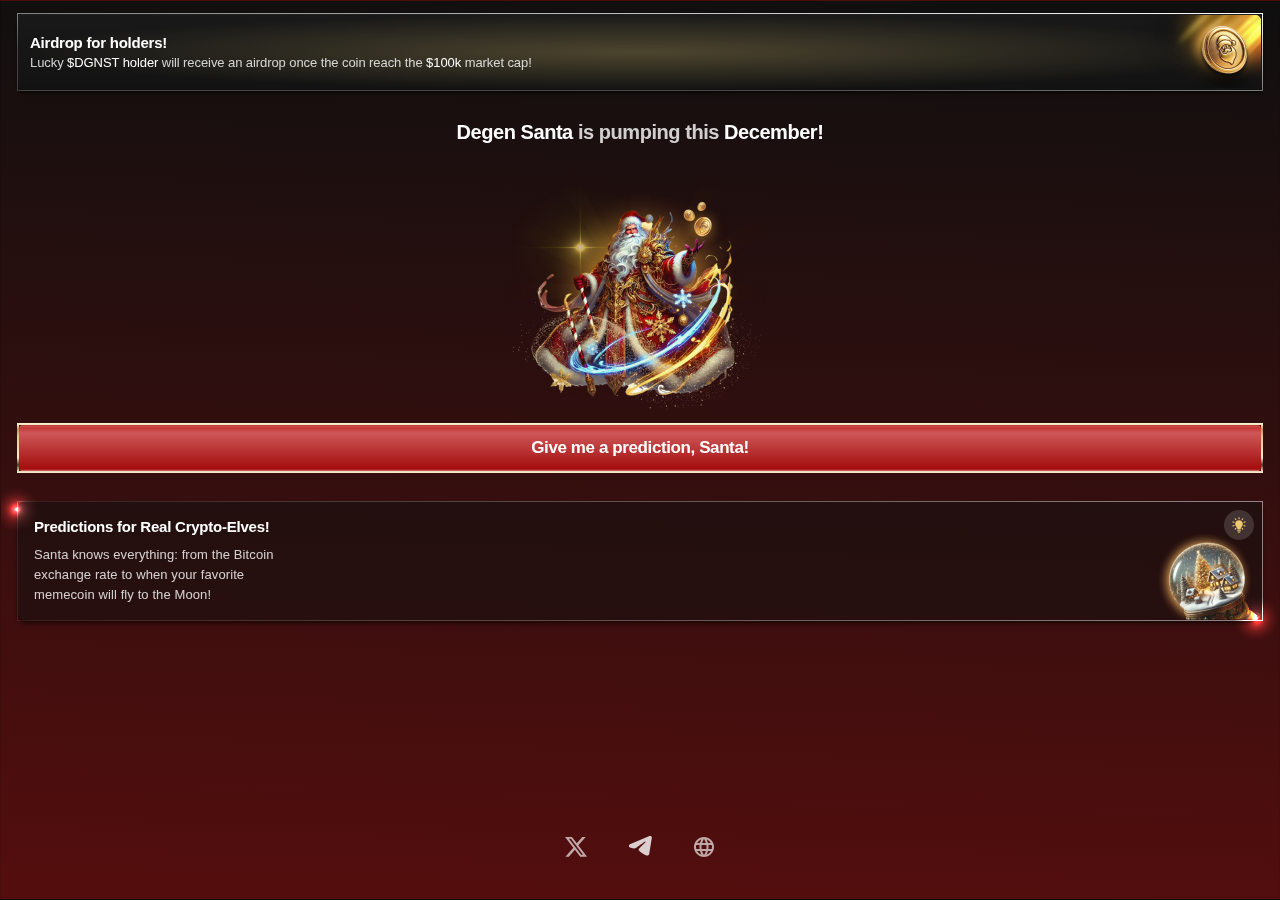
==== commit a57a8753: "Добавил экран загрузки" ====
--- a/index.html
+++ b/index.html
@@ -38,13 +38,28 @@
   <title>Document</title>
 </head>
 <body>
+
+  <div class="loading-screen">
+    <div class="loading-content">
+      <img class="illustration" src="illustration0.png" />
+      <div class="text">
+        <div class="title">Loading</div>
+        <div class="loading">
+          <div class="ellipse ellipse-9"></div>
+          <div class="ellipse ellipse-10"></div>
+          <div class="ellipse ellipse-11"></div>
+        </div>
+      </div>
+    </div>
+  </div>
+
   <div class="home-screen">
     <div class="home-content">
       <div class="content">
         <div class="banner">
           <img class="banner-image-1" src="banner-image-10.png" />
           <div class="text">
-            <div class="airdrop-for-all-holders">Airdrop for all holders!</div>
+            <div class="airdrop-for-all-holders">Airdrop for holders!</div>
             <div
               class="everyone-holding-dgnst-will-receive-an-airdrop-once-we-reach-the-100-k-market-cap"
             >
@@ -52,17 +67,17 @@
                 <span
                   class="everyone-holding-dgnst-will-receive-an-airdrop-once-we-reach-the-100-k-market-cap-span"
                 >
-                  Everyone holding
+                  Lucky 
                 </span>
                 <span
                   class="everyone-holding-dgnst-will-receive-an-airdrop-once-we-reach-the-100-k-market-cap-span2"
                 >
-                  $DGNST
+                  $DGNST holder
                 </span>
                 <span
                   class="everyone-holding-dgnst-will-receive-an-airdrop-once-we-reach-the-100-k-market-cap-span3"
                 >
-                  will receive an airdrop once we reach the
+                  will receive an airdrop once the coin reach the
                 </span>
                 <span
                   class="everyone-holding-dgnst-will-receive-an-airdrop-once-we-reach-the-100-k-market-cap-span4"
@@ -135,11 +150,14 @@
         <div class="ul-links">
           <a href="https://x.com/DegenSantaClub" target="_blank" rel="noopener noreferrer">  
           <img class="link" src="link0.svg" /> </a>
-          <img class="link" src="group0.svg" />
+          <a href="https://t.me/DegenSantaChat" target="_blank" rel="noopener noreferrer">
+          <img class="link" src="group0.svg" /></a>
           <a href="https://degensanta.club/" target="_blank" rel="noopener noreferrer">  
           <img class="link3" src="link2.svg" /></a>
         </div>
       </div>
+
+      
 
       <div class="modal" id="modal">
         <div class="modal-i-os-header">
@@ -147,6 +165,15 @@
           <div class="title2">Prediction</div>
           <img class="close-28" src="close-280.svg" id="close-modal" alt="Close" />
         </div>
+        /*
+        <!-- Скелетон 
+        <div class="card-skeleton" id="card-skeleton">
+          <img class="union" src="union0.svg" />
+          <div class="frame-1">
+            <div class="img-skeleton"></div>
+          </div>
+        </div>
+                -->
         <div class="card2">
           <div class="frame-1">
             <img class="img" src="img0.png" />
--- a/style.css
+++ b/style.css
@@ -392,6 +392,7 @@
   align-self: stretch;
   flex-shrink: 0;
   position: relative;
+  border-radius: 10px;
 }
 .card {
   background: rgba(15, 15, 15, 0.5);
@@ -713,6 +714,7 @@
   line-height: 20px;
   letter-spacing: -0.23px;
   font-weight: 400;
+  min-height: 80px;
   position: relative;
   align-self: stretch;
 }
@@ -806,7 +808,95 @@
   mix-blend-mode: color-dodge;
 }
 
-
+.loading-screen {
+  position: fixed;
+  top: 0;
+  left: 0;
+  width: 100%;
+  height: 100%;
+  background: #000; /* Темный фон */
+  display: flex;
+  align-items: center;
+  justify-content: center;
+  z-index: 9999;
+}
+
+.loading-content {
+  text-align: center;
+}
+
+.illustration {
+  max-width: 100%; /* Установите размер изображения */
+  
+}
+
+.text .title {
+  font-size: 24px;
+  color: #fff;
+  margin-bottom: 16px;
+}
+
+.loading {
+  display: flex;
+  gap: 8px; /* Расстояние между точками */
+  justify-content: center;
+}
+
+.ellipse {
+  width: 10px;
+  height: 10px;
+  background: #fff;
+  border-radius: 50%;
+  opacity: 0; /* Исчезают в начале */
+  animation: fade 1.5s infinite ease-in-out; /* Анимация */
+}
+
+.ellipse-9 {
+  animation-delay: 0s;
+}
+
+.ellipse-10 {
+  animation-delay: 0.3s;
+}
+
+.ellipse-11 {
+  animation-delay: 0.6s;
+}
+
+/* Анимация для точек */
+@keyframes fade {
+  0%, 100% {
+    opacity: 0;
+  }
+  50% {
+    opacity: 1;
+  }
+}
+
+/*
+.card-skeleton {
+  text-align: center;
+}
+
+.img-skeleton {
+  width: 100%;
+  height: 156px;
+  background: linear-gradient(90deg, #e0e0e0 25%, #f0f0f0 50%, #e0e0e0 75%);
+  background-size: 200% 100%;
+  animation: shimmer 1.5s infinite;
+  border-radius: 10px;
+  margin-bottom: 16px;
+}
+
+@keyframes shimmer {
+  0% {
+    background-position: -200% 0;
+  }
+  100% {
+    background-position: 200% 0;
+  }
+}
+*/
 
 
 
